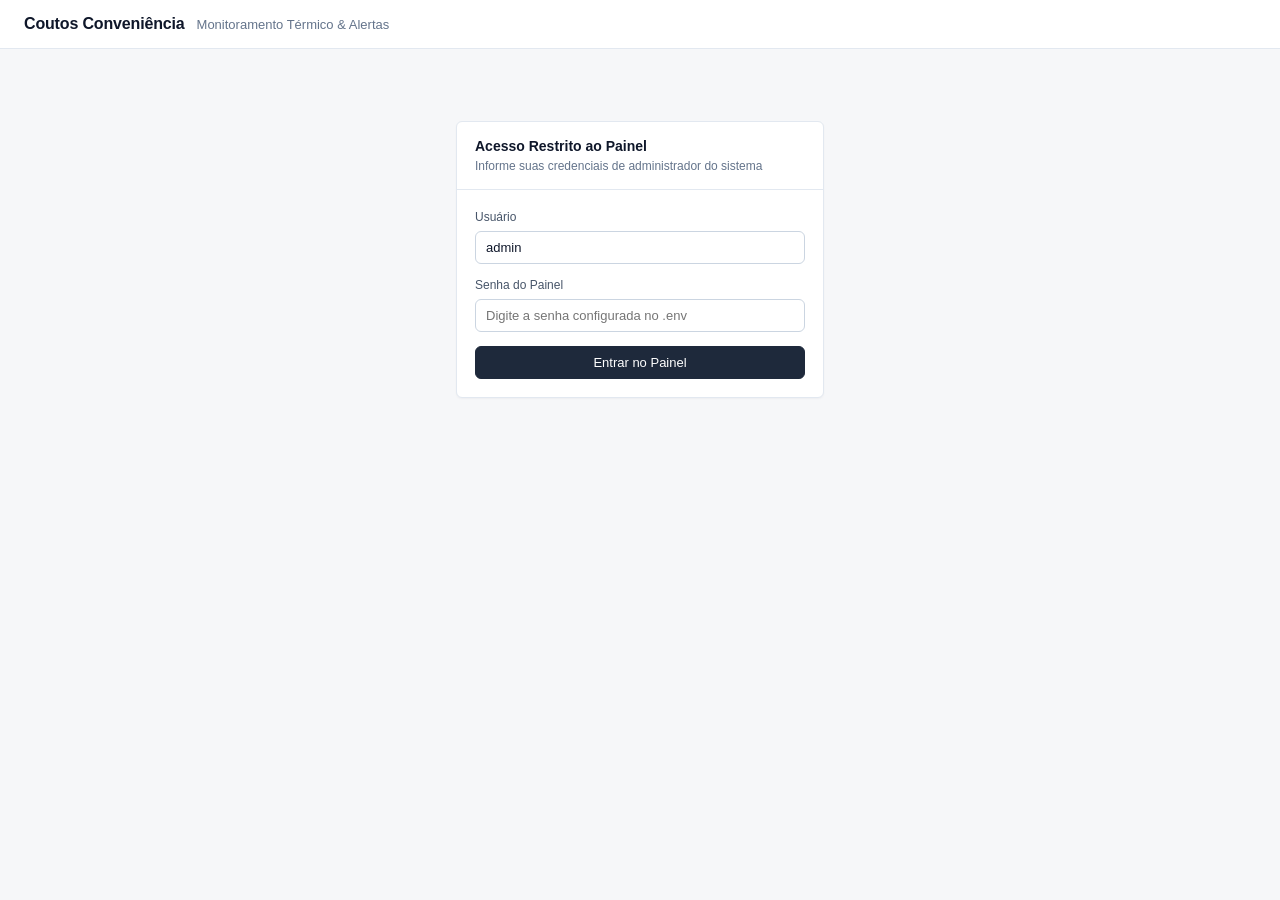
==== backend/app/static/index.html @ 4d5a5db4 "last commit" ====
<!DOCTYPE html>
<html lang="pt-BR">
<head>
  <meta charset="UTF-8" />
  <meta name="viewport" content="width=device-width, initial-scale=1.0" />
  <title>Coutos Conveniência — Monitoramento Térmico</title>
  <style>
    :root {
      --bg-page: #f6f7f9;
      --bg-surface: #ffffff;
      --bg-subtle: #f8fafc;
      --border: #e2e8f0;
      --border-strong: #cbd5e1;
      --text-primary: #0f172a;
      --text-secondary: #475569;
      --text-muted: #64748b;
      --accent: #1e293b;
      --accent-hover: #0f172a;
      --blue: #2563eb;
      --green-bg: #f0fdf4;
      --green-border: #bbf7d0;
      --green-text: #166534;
      --green-dot: #16a34a;
      --red-bg: #fef2f2;
      --red-border: #fecaca;
      --red-text: #991b1b;
      --red-dot: #dc2626;
      --amber-bg: #fffbeb;
      --amber-border: #fde68a;
      --amber-text: #92400e;
      --amber-dot: #d97706;
      --radius: 6px;
      --shadow: 0 1px 2px rgba(15, 23, 42, 0.04);
    }

    * {
      box-sizing: border-box;
      margin: 0;
      padding: 0;
    }

    body {
      font-family: -apple-system, BlinkMacSystemFont, "Segoe UI", Roboto, "Helvetica Neue", Arial, sans-serif;
      background-color: var(--bg-page);
      color: var(--text-primary);
      line-height: 1.5;
      font-size: 14px;
      -webkit-font-smoothing: antialiased;
    }

    .tabular {
      font-variant-numeric: tabular-nums;
    }

    /* Top Header */
    header.topbar {
      background: var(--bg-surface);
      border-bottom: 1px solid var(--border);
      padding: 12px 24px;
      position: sticky;
      top: 0;
      z-index: 20;
    }

    .topbar-inner {
      max-width: 1280px;
      margin: 0 auto;
      display: flex;
      align-items: center;
      justify-content: space-between;
      gap: 16px;
      flex-wrap: wrap;
    }

    .brand {
      display: flex;
      align-items: baseline;
      gap: 12px;
    }

    .brand h1 {
      font-size: 16px;
      font-weight: 600;
      color: var(--text-primary);
      letter-spacing: -0.01em;
    }

    .brand span.subtitle {
      font-size: 13px;
      color: var(--text-muted);
    }

    .topbar-status {
      display: flex;
      align-items: center;
      gap: 12px;
      flex-wrap: wrap;
    }

    .status-chip {
      display: inline-flex;
      align-items: center;
      gap: 6px;
      font-size: 12px;
      color: var(--text-secondary);
      background: var(--bg-subtle);
      border: 1px solid var(--border);
      padding: 4px 10px;
      border-radius: var(--radius);
    }

    .dot {
      width: 7px;
      height: 7px;
      border-radius: 50%;
      background: var(--text-muted);
      display: inline-block;
    }

    .dot.ok { background: var(--green-dot); }
    .dot.err { background: var(--red-dot); }
    .dot.warn { background: var(--amber-dot); }

    /* Container */
    main.container {
      max-width: 1280px;
      margin: 20px auto 48px;
      padding: 0 24px;
      display: flex;
      flex-direction: column;
      gap: 20px;
    }

    /* Cards */
    .card {
      background: var(--bg-surface);
      border: 1px solid var(--border);
      border-radius: var(--radius);
      box-shadow: var(--shadow);
    }

    .card-header {
      padding: 14px 18px;
      border-bottom: 1px solid var(--border);
      display: flex;
      align-items: center;
      justify-content: space-between;
      gap: 12px;
    }

    .card-header h2 {
      font-size: 14px;
      font-weight: 600;
      color: var(--text-primary);
    }

    .card-header p {
      font-size: 12px;
      color: var(--text-muted);
    }

    .card-body {
      padding: 18px;
    }

    /* KPI Strip */
    .kpi-grid {
      display: grid;
      grid-template-columns: repeat(4, 1fr);
      gap: 16px;
    }

    .kpi-card {
      background: var(--bg-surface);
      border: 1px solid var(--border);
      border-radius: var(--radius);
      box-shadow: var(--shadow);
      padding: 16px 18px;
      display: flex;
      flex-direction: column;
      justify-content: space-between;
      gap: 8px;
    }

    .kpi-label {
      font-size: 12px;
      font-weight: 500;
      color: var(--text-muted);
      display: flex;
      align-items: center;
      justify-content: space-between;
    }

    .kpi-value {
      font-size: 28px;
      font-weight: 600;
      color: var(--text-primary);
      letter-spacing: -0.02em;
      line-height: 1.2;
    }

    .kpi-value.small {
      font-size: 20px;
    }

    .kpi-meta {
      font-size: 12px;
      color: var(--text-muted);
      display: flex;
      align-items: center;
      justify-content: space-between;
      gap: 8px;
    }

    /* Badges */
    .badge {
      display: inline-flex;
      align-items: center;
      gap: 5px;
      font-size: 11px;
      font-weight: 500;
      padding: 2px 8px;
      border-radius: 4px;
      border: 1px solid transparent;
      white-space: nowrap;
    }

    .badge-ok {
      background: var(--green-bg);
      border-color: var(--green-border);
      color: var(--green-text);
    }

    .badge-danger {
      background: var(--red-bg);
      border-color: var(--red-border);
      color: var(--red-text);
    }

    .badge-warn {
      background: var(--amber-bg);
      border-color: var(--amber-border);
      color: var(--amber-text);
    }

    .badge-neutral {
      background: var(--bg-subtle);
      border-color: var(--border);
      color: var(--text-secondary);
    }

    /* Two-column layouts */
    .grid-main {
      display: grid;
      grid-template-columns: 1.6fr 1fr;
      gap: 20px;
    }

    .grid-two {
      display: grid;
      grid-template-columns: 1fr 1fr;
      gap: 20px;
    }

    /* Forms */
    .form-grid {
      display: grid;
      grid-template-columns: 1fr 1fr;
      gap: 14px;
    }

    .form-group {
      display: flex;
      flex-direction: column;
      gap: 5px;
    }

    .form-group.full {
      grid-column: 1 / -1;
    }

    label {
      font-size: 12px;
      font-weight: 500;
      color: var(--text-secondary);
    }

    input[type="text"],
    input[type="number"],
    input[type="password"],
    input[type="url"] {
      width: 100%;
      padding: 8px 10px;
      font-size: 13px;
      color: var(--text-primary);
      background: var(--bg-surface);
      border: 1px solid var(--border-strong);
      border-radius: var(--radius);
      outline: none;
      transition: border-color 0.15s ease;
    }

    input:focus {
      border-color: var(--blue);
    }

    .help-text {
      font-size: 11px;
      color: var(--text-muted);
    }

    .checkbox-row {
      display: flex;
      align-items: center;
      gap: 8px;
      margin-top: 4px;
      cursor: pointer;
    }

    .checkbox-row input[type="checkbox"] {
      width: 15px;
      height: 15px;
      accent-color: var(--accent);
      cursor: pointer;
    }

    /* Buttons */
    .btn-row {
      display: flex;
      align-items: center;
      gap: 10px;
      flex-wrap: wrap;
      margin-top: 14px;
    }

    button.btn {
      display: inline-flex;
      align-items: center;
      justify-content: center;
      gap: 6px;
      padding: 8px 14px;
      font-size: 13px;
      font-weight: 500;
      border-radius: var(--radius);
      border: 1px solid var(--border-strong);
      background: var(--bg-surface);
      color: var(--text-primary);
      cursor: pointer;
      transition: background-color 0.12s ease, border-color 0.12s ease;
    }

    button.btn:hover:not(:disabled) {
      background: var(--bg-subtle);
    }

    button.btn:disabled {
      opacity: 0.55;
      cursor: not-allowed;
    }

    button.btn-primary {
      background: var(--accent);
      border-color: var(--accent);
      color: #ffffff;
    }

    button.btn-primary:hover:not(:disabled) {
      background: var(--accent-hover);
    }

    button.btn-sm {
      padding: 5px 10px;
      font-size: 12px;
    }

    button.btn-danger {
      color: var(--red-text);
      border-color: var(--red-border);
      background: var(--red-bg);
    }

    /* Feedback banner */
    .notice {
      font-size: 12px;
      padding: 8px 12px;
      border-radius: var(--radius);
      border: 1px solid var(--border);
      background: var(--bg-subtle);
      color: var(--text-secondary);
      margin-top: 12px;
      display: none;
    }

    .notice.show { display: block; }
    .notice.ok { background: var(--green-bg); border-color: var(--green-border); color: var(--green-text); }
    .notice.err { background: var(--red-bg); border-color: var(--red-border); color: var(--red-text); }

    /* Chart Area */
    .chart-box {
      width: 100%;
      height: 235px;
      position: relative;
    }

    svg.temp-chart {
      width: 100%;
      height: 100%;
      overflow: visible;
    }

    /* QR Code Panel */
    .qr-panel {
      background: var(--bg-subtle);
      border: 1px solid var(--border);
      border-radius: var(--radius);
      padding: 16px;
      display: flex;
      flex-direction: column;
      align-items: center;
      justify-content: center;
      text-align: center;
      min-height: 240px;
      gap: 10px;
    }

    .qr-panel img {
      width: 190px;
      height: 190px;
      border: 1px solid var(--border);
      border-radius: var(--radius);
      background: #fff;
      padding: 6px;
    }

    /* Tables */
    .table-wrap {
      overflow-x: auto;
      max-height: 340px;
      overflow-y: auto;
    }

    table {
      width: 100%;
      border-collapse: collapse;
      font-size: 13px;
      text-align: left;
    }

    th {
      position: sticky;
      top: 0;
      background: var(--bg-subtle);
      color: var(--text-secondary);
      font-weight: 500;
      font-size: 12px;
      padding: 9px 14px;
      border-bottom: 1px solid var(--border);
    }

    td {
      padding: 9px 14px;
      border-bottom: 1px solid var(--border);
      color: var(--text-primary);
      vertical-align: middle;
    }

    tr:last-child td {
      border-bottom: none;
    }

    tr:hover td {
      background: #fcfcfd;
    }

    .empty-row {
      text-align: center;
      color: var(--text-muted);
      padding: 24px !important;
    }

    @media (max-width: 1024px) {
      .kpi-grid { grid-template-columns: repeat(2, 1fr); }
      .grid-main, .grid-two { grid-template-columns: 1fr; }
    }

    @media (max-width: 600px) {
      .kpi-grid { grid-template-columns: 1fr; }
      .form-grid { grid-template-columns: 1fr; }
      header.topbar, main.container { padding-left: 14px; padding-right: 14px; }
    }
  </style>
</head>
<body>

  <!-- Topbar -->
  <header class="topbar">
    <div class="topbar-inner">
      <div class="brand">
        <h1>Coutos Conveniência</h1>
        <span class="subtitle">Monitoramento Térmico &amp; Alertas</span>
      </div>
      <div class="topbar-status" id="topbar-controls" style="display:none;">
        <div class="status-chip" title="Conexão com Broker Eclipse Mosquitto">
          <span class="dot" id="dot-mqtt"></span>
          <span>MQTT: <strong id="lbl-mqtt">--</strong></span>
        </div>
        <div class="status-chip" title="Banco de Dados Principal">
          <span class="dot" id="dot-pg"></span>
          <span>PostgreSQL: <strong id="lbl-pg">--</strong></span>
        </div>
        <div class="status-chip" title="Registros aguardando replay no SQLite local">
          <span>Buffer local: <strong class="tabular" id="lbl-buffer">0</strong></span>
        </div>
        <button class="btn btn-sm" id="btn-refresh" type="button">Atualizar</button>
        <button class="btn btn-sm btn-danger" id="btn-logout" type="button">Sair</button>
      </div>
    </div>
  </header>

  <!-- Tela de Login Restrita -->
  <section id="login-screen" style="max-width:400px; margin:72px auto; padding:0 16px;">
    <div class="card">
      <div class="card-header">
        <div>
          <h2>Acesso Restrito ao Painel</h2>
          <p>Informe suas credenciais de administrador do sistema</p>
        </div>
      </div>
      <div class="card-body">
        <form id="form-login">
          <div class="form-group" style="margin-bottom:12px;">
            <label for="inp-login-user">Usuário</label>
            <input type="text" id="inp-login-user" value="admin" required autocomplete="username" />
          </div>
          <div class="form-group" style="margin-bottom:14px;">
            <label for="inp-login-pass">Senha do Painel</label>
            <input type="password" id="inp-login-pass" required autocomplete="current-password" placeholder="Digite a senha configurada no .env" />
          </div>
          <button type="submit" class="btn btn-primary" id="btn-login-submit" style="width:100%;">Entrar no Painel</button>
          <div class="notice" id="notice-login"></div>
        </form>
      </div>
    </div>
  </section>

  <main class="container" id="main-dashboard" style="display:none;">

    <!-- KPI Cards -->
    <section class="kpi-grid">
      <div class="kpi-card">
        <div class="kpi-label">
          <span>Temperatura Atual</span>
          <span class="badge badge-neutral" id="badge-temp-state">Aguardando</span>
        </div>
        <div class="kpi-value tabular" id="kpi-temp">-- °C</div>
        <div class="kpi-meta">
          <span id="kpi-device-name">Câmara Fria (camara01)</span>
          <span class="tabular" id="kpi-last-time">--:--:--</span>
        </div>
      </div>

      <div class="kpi-card">
        <div class="kpi-label">
          <span>Faixa Ideal Configurada</span>
          <span class="badge badge-neutral">Limites</span>
        </div>
        <div class="kpi-value small tabular" id="kpi-range">-10,0 °C a 5,0 °C</div>
        <div class="kpi-meta">
          <span>Cooldown de alerta</span>
          <span class="tabular" id="kpi-cooldown">300s</span>
        </div>
      </div>

      <div class="kpi-card">
        <div class="kpi-label">
          <span>Nó de Borda (ESP32)</span>
          <span class="badge badge-neutral" id="badge-esp-status">Desconhecido</span>
        </div>
        <div class="kpi-value small" id="kpi-esp-id">camara01</div>
        <div class="kpi-meta">
          <span id="kpi-esp-wifi">Sensor DS18B20 (GPIO 4)</span>
          <span class="tabular" id="kpi-esp-ip">LWT Ativo</span>
        </div>
      </div>

      <div class="kpi-card">
        <div class="kpi-label">
          <span>Notificações WhatsApp</span>
          <span class="badge badge-neutral" id="badge-wa-status">Verificando</span>
        </div>
        <div class="kpi-value small" id="kpi-wa-instance">coutos_alertas</div>
        <div class="kpi-meta">
          <span>Destino:</span>
          <span class="tabular" id="kpi-wa-phone">Não definido</span>
        </div>
      </div>
    </section>

    <!-- Chart + Threshold Settings -->
    <section class="grid-main">
      <div class="card">
        <div class="card-header">
          <div>
            <h2>Curva de Temperatura Recente</h2>
            <p>Últimas leituras recebidas via MQTT (linhas tracejadas indicam a faixa ideal)</p>
          </div>
          <span class="badge badge-neutral tabular" id="chart-count">0 leituras</span>
        </div>
        <div class="card-body">
          <div class="chart-box">
            <svg class="temp-chart" id="temp-chart" viewBox="0 0 640 220" preserveAspectRatio="none"></svg>
          </div>
        </div>
      </div>

      <div class="card">
        <div class="card-header">
          <div>
            <h2>Faixa Ideal, Filtro de Porta Aberta &amp; Tempos</h2>
            <p>Sincroniza com o banco, ajusta replay e envia ao ESP32 via MQTT</p>
          </div>
        </div>
        <div class="card-body">
          <form id="form-thresholds">
            <div class="form-grid">
              <div class="form-group full">
                <label for="inp-dev-name">Nome do Equipamento</label>
                <input type="text" id="inp-dev-name" required placeholder="Ex: Câmara Fria Principal" />
              </div>
              <div class="form-group">
                <label for="inp-min-temp">Mínima Ideal (°C)</label>
                <input type="number" id="inp-min-temp" step="0.1" required class="tabular" />
              </div>
              <div class="form-group">
                <label for="inp-max-temp">Máxima Ideal (°C)</label>
                <input type="number" id="inp-max-temp" step="0.1" required class="tabular" />
              </div>
              <div class="form-group">
                <label for="inp-alert-delay">Filtro de Porta Aberta / Reposição (s)</label>
                <input type="number" id="inp-alert-delay" min="0" max="7200" step="10" required class="tabular" />
                <span class="help-text">Aguarda este tempo fora da faixa antes do 1º alerta (ex: 180s = 3 min; 0 = imediato).</span>
              </div>
              <div class="form-group">
                <label for="inp-cooldown">Cooldown entre alertas repetidos (s)</label>
                <input type="number" id="inp-cooldown" min="10" step="10" required class="tabular" />
                <span class="help-text">Intervalo mínimo entre mensagens repetidas no WhatsApp.</span>
              </div>
              <div class="form-group">
                <label for="inp-telemetry-interval">Intervalo de Leitura do ESP32 (s)</label>
                <input type="number" id="inp-telemetry-interval" min="2" max="3600" step="1" required class="tabular" />
                <span class="help-text">Frequência com que o ESP32 lê o sensor e publica no MQTT (padrão: 10s).</span>
              </div>
              <div class="form-group">
                <label for="inp-replay-interval">Tempo de Replay do Buffer Local (s)</label>
                <input type="number" id="inp-replay-interval" min="2" max="3600" step="1" required class="tabular" />
                <span class="help-text">Ciclo de sincronização automática do buffer SQLite para o PostgreSQL.</span>
              </div>
            </div>
            <div class="btn-row">
              <button type="submit" class="btn btn-primary" id="btn-save-thresholds">Salvar Parâmetros</button>
            </div>
            <div class="notice" id="notice-thresholds"></div>
          </form>
        </div>
      </div>
    </section>

    <!-- ESP32 Wi-Fi & Portal Configuration -->
    <section class="card">
      <div class="card-header">
        <div>
          <h2>Configuração de Wi-Fi do Dispositivo (ESP32)</h2>
          <p>Altere a rede Wi-Fi remotamente via MQTT, abra o Ponto de Acesso (<code>Coutos-Freezer-Config</code>) ou acesse o painel interno do ESP32</p>
        </div>
        <div style="display:flex; gap:8px; align-items:center;">
          <a href="#" target="_blank" rel="noopener" class="btn btn-sm" id="btn-open-esp-web" style="text-decoration:none; display:none;">Abrir Painel do ESP32 ↗</a>
          <button type="button" class="btn btn-sm" id="btn-start-esp-ap">Ativar Rede AP no ESP32 (5 min)</button>
        </div>
      </div>
      <div class="card-body">
        <form id="form-esp-wifi">
          <div class="form-grid" style="grid-template-columns: repeat(4, 1fr);">
            <div class="form-group">
              <label for="inp-esp-ssid">Novo Wi-Fi (SSID 2.4 GHz)</label>
              <input type="text" id="inp-esp-ssid" required placeholder="Ex: WiFi_Da_Loja" />
            </div>
            <div class="form-group">
              <label for="inp-esp-pass">Senha do Wi-Fi</label>
              <input type="password" id="inp-esp-pass" placeholder="Senha da rede Wi-Fi" />
            </div>
            <div class="form-group">
              <label for="inp-esp-mqtt-host">IP / Domínio do Servidor MQTT</label>
              <input type="text" id="inp-esp-mqtt-host" placeholder="Opcional (ex: 192.168.1.181)" />
            </div>
            <div class="form-group" style="justify-content:flex-end;">
              <button type="submit" class="btn btn-primary" id="btn-save-esp-wifi" style="margin-top:auto;">Enviar Novo Wi-Fi ao ESP32</button>
            </div>
          </div>
          <span class="help-text" style="display:block; margin-top:8px;">
            Dica: Se o ESP32 estiver sem conexão (ex: levado para outra loja), basta segurar o botão <strong>BOOT</strong> dele por 2 segundos (ou aguardar 15s ao ligar) para ele abrir a rede Wi-Fi <code>Coutos-Freezer-Config</code> (IP <code>http://192.168.4.1</code>).
          </span>
          <div class="notice" id="notice-esp-wifi"></div>
        </form>
      </div>
    </section>

    <!-- ESP32 Secure Remote OTA Firmware Update -->
    <section class="card">
      <div class="card-header">
        <div>
          <h2>Atualização Remota de Firmware (OTA Seguro — HMAC-SHA256 + One-Time Token)</h2>
          <p>Envie um novo arquivo <code>.bin</code> compilado do ESP32. O servidor valida o cabeçalho <code>0xE9</code>, calcula o hash SHA-256 e gera um link de uso único válido por 180s.</p>
        </div>
        <div style="display:flex; gap:8px; align-items:center;">
          <span class="badge badge-neutral tabular" id="badge-fw-version">Firmware: --</span>
          <span class="badge badge-neutral" id="badge-ota-state">OTA: Pronto</span>
        </div>
      </div>
      <div class="card-body">
        <form id="form-esp-ota">
          <div class="form-grid" style="grid-template-columns: 1.5fr 0.8fr 1.2fr auto;">
            <div class="form-group">
              <label for="inp-ota-file">Arquivo Binário do ESP32 (<code>.bin</code>)</label>
              <input type="file" id="inp-ota-file" accept=".bin" style="padding:6px 8px; font-size:12px; border:1px solid var(--border-strong); border-radius:var(--radius); background:var(--bg-surface);" />
            </div>
            <div class="form-group">
              <label for="inp-ota-version">Nova Versão</label>
              <input type="text" id="inp-ota-version" value="1.1.0" required class="tabular" placeholder="Ex: 1.1.0" />
            </div>
            <div class="form-group">
              <label for="inp-ota-secret">Chave de Segurança OTA (<code>OTA_SHARED_SECRET</code>)</label>
              <input type="password" id="inp-ota-secret" required placeholder="Chave secreta do .env" />
            </div>
            <div class="form-group" style="justify-content:flex-end;">
              <button type="submit" class="btn btn-primary" id="btn-deploy-ota" style="margin-top:auto;">Assinar e Atualizar ESP32</button>
            </div>
          </div>

          <div style="margin-top:12px; background:var(--bg-subtle); border:1px solid var(--border); border-radius:var(--radius); padding:10px 14px; display:flex; flex-direction:column; gap:6px;">
            <div style="display:flex; justify-content:space-between; align-items:center; font-size:12px;">
              <span id="lbl-ota-msg" style="color:var(--text-secondary);">Nenhuma atualização em andamento.</span>
              <span class="tabular" id="lbl-ota-pct" style="font-weight:600;">0%</span>
            </div>
            <div style="width:100%; height:7px; background:#e2e8f0; border-radius:4px; overflow:hidden;">
              <div id="bar-ota-progress" style="width:0%; height:100%; background:var(--blue); transition:width 0.3s ease;"></div>
            </div>
            <div style="font-size:11px; color:var(--text-muted); display:flex; justify-content:space-between; flex-wrap:wrap; gap:8px;">
              <span>Segurança ativa: <strong>Pull-Only (Zero portas abertas no ESP32)</strong> + <strong>HMAC-SHA256</strong> + <strong>Token Único (180s)</strong> + <strong>Dual-Partition Rollback</strong></span>
              <span class="tabular" id="lbl-ota-sha256"></span>
            </div>
          </div>

          <div class="notice" id="notice-esp-ota"></div>
        </form>
      </div>
    </section>

    <!-- Evolution API (WhatsApp) Configuration -->
    <section class="card">
      <div class="card-header">
        <div>
          <h2>Configuração do Gateway WhatsApp (Evolution API)</h2>
          <p>Configure a URL, credenciais, instância e escaneie o QR Code para envio dos alertas térmicos e de queda de energia</p>
        </div>
        <a href="http://localhost:8081/manager" target="_blank" rel="noopener" class="btn btn-sm" style="text-decoration:none;">Abrir Evolution Manager ↗</a>
      </div>
      <div class="card-body">
        <div class="grid-two">
          <!-- Evolution Form -->
          <form id="form-evolution">
            <div class="form-grid">
              <div class="form-group">
                <label for="inp-evo-url">URL Interna/Externa da Evolution API</label>
                <input type="text" id="inp-evo-url" required placeholder="http://evolution_api:8080" />
                <span class="help-text">Na rede Docker, use <code>http://evolution_api:8080</code>.</span>
              </div>
              <div class="form-group">
                <label for="inp-evo-instance">Nome da Instância</label>
                <input type="text" id="inp-evo-instance" required placeholder="coutos_alertas" />
              </div>
              <div class="form-group">
                <label for="inp-evo-key">Global API Key (Autenticação)</label>
                <input type="password" id="inp-evo-key" required placeholder="Chave configurada na Evolution API" />
              </div>
              <div class="form-group">
                <label for="inp-evo-phone">WhatsApp de Destino (Comerciante)</label>
                <input type="text" id="inp-evo-phone" class="tabular" placeholder="Ex: 5567999999999" />
                <span class="help-text">Apenas números com DDI (55) + DDD + Número.</span>
              </div>
              <div class="form-group full">
                <label class="checkbox-row">
                  <input type="checkbox" id="inp-evo-enabled" />
                  <span>Habilitar disparo automático de notificações via WhatsApp</span>
                </label>
              </div>
            </div>
            <div class="btn-row">
              <button type="submit" class="btn btn-primary" id="btn-save-evo">Salvar Configurações</button>
              <button type="button" class="btn" id="btn-test-wa">Enviar Mensagem de Teste</button>
            </div>
            <div class="notice" id="notice-evo"></div>
          </form>

          <!-- Instance Connection & QR Code -->
          <div class="qr-panel" id="qr-panel">
            <div style="display:flex; align-items:center; gap:8px;">
              <span>Estado da Instância:</span>
              <span class="badge badge-neutral" id="badge-inst-detail">Verificando...</span>
            </div>
            <p class="help-text" id="qr-instructions" style="max-width: 360px;">
              Clique em <strong>Conectar / Gerar QR Code</strong> para criar a instância automaticamente na Evolution API e exibir o QR Code de pareamento.
            </p>
            <div id="qr-image-container" style="display:none;">
              <img id="qr-image" alt="QR Code WhatsApp" />
            </div>
            <div class="btn-row" style="justify-content:center; margin-top:6px;">
              <button type="button" class="btn btn-primary" id="btn-connect-qr">Conectar / Gerar QR Code</button>
              <button type="button" class="btn btn-sm" id="btn-check-inst">Verificar Status</button>
              <button type="button" class="btn btn-sm btn-danger" id="btn-logout-inst">Desconectar Sessão</button>
            </div>
          </div>
        </div>
      </div>
    </section>

    <!-- Tables: Telemetry & Alerts -->
    <section class="grid-two">
      <div class="card">
        <div class="card-header">
          <div>
            <h2>Últimas Leituras Registradas</h2>
            <p>Histórico recente persistido no PostgreSQL</p>
          </div>
          <label class="checkbox-row" style="margin:0; font-size:12px;">
            <input type="checkbox" id="chk-only-out" />
            <span>Apenas fora da faixa</span>
          </label>
        </div>
        <div class="table-wrap">
          <table>
            <thead>
              <tr>
                <th>Horário</th>
                <th>Temperatura</th>
                <th>Faixa Ideal</th>
                <th>Status</th>
              </tr>
            </thead>
            <tbody id="tbody-telemetry">
              <tr><td colspan="4" class="empty-row">Carregando leituras...</td></tr>
            </tbody>
          </table>
        </div>
      </div>

      <div class="card">
        <div class="card-header">
          <div>
            <h2>Histórico de Alertas</h2>
            <p>Eventos de anomalia térmica e quedas de energia (LWT)</p>
          </div>
        </div>
        <div class="table-wrap">
          <table>
            <thead>
              <tr>
                <th>Horário</th>
                <th>Tipo de Alerta</th>
                <th>Temp.</th>
                <th>WhatsApp</th>
              </tr>
            </thead>
            <tbody id="tbody-alerts">
              <tr><td colspan="4" class="empty-row">Carregando alertas...</td></tr>
            </tbody>
          </table>
        </div>
      </div>
    </section>

  </main>

  <script>
    const DEVICE_ID = "camara01";
    let currentDevice = null;
    let thresholdsFormDirty = false;

    const fmtTemp = (v) => (v === null || v === undefined || isNaN(v)) ? "--" : `${Number(v).toFixed(2).replace(".", ",")} °C`;
    const fmtTempShort = (v) => (v === null || v === undefined || isNaN(v)) ? "--" : `${Number(v).toFixed(1).replace(".", ",")} °C`;
    const fmtTime = (iso) => {
      if (!iso) return "--:--:--";
      const d = new Date(iso);
      return d.toLocaleTimeString("pt-BR", { hour: "2-digit", minute: "2-digit", second: "2-digit" });
    };
    const fmtDateTime = (iso) => {
      if (!iso) return "--";
      const d = new Date(iso);
      return d.toLocaleString("pt-BR", { day: "2-digit", month: "2-digit", hour: "2-digit", minute: "2-digit", second: "2-digit" });
    };

    function showNotice(elId, text, isOk = true) {
      const el = document.getElementById(elId);
      el.textContent = text;
      el.className = `notice show ${isOk ? "ok" : "err"}`;
      setTimeout(() => { el.classList.remove("show"); }, 6000);
    }

    async function fetchSystemStatus() {
      try {
        const res = await fetch("/api/v1/system/status");
        if (!res.ok) return;
        const data = await res.json();

        const dotMqtt = document.getElementById("dot-mqtt");
        const lblMqtt = document.getElementById("lbl-mqtt");
        dotMqtt.className = `dot ${data.mqtt_connected ? "ok" : "err"}`;
        lblMqtt.textContent = data.mqtt_connected ? "Conectado" : "Offline";

        const dotPg = document.getElementById("dot-pg");
        const lblPg = document.getElementById("lbl-pg");
        dotPg.className = `dot ${data.postgres_connected ? "ok" : "err"}`;
        lblPg.textContent = data.postgres_connected ? "Ativo" : "Offline";

        document.getElementById("lbl-buffer").textContent = data.local_buffer_pending_records ?? 0;
      } catch (e) {
        console.error("Erro ao buscar status:", e);
      }
    }

    async function fetchDevice() {
      try {
        const res = await fetch(`/api/v1/devices/${DEVICE_ID}`);
        if (!res.ok) return;
        const dev = await res.json();
        currentDevice = dev;

        document.getElementById("kpi-device-name").textContent = `${dev.name} (${dev.device_id})`;
        document.getElementById("kpi-temp").textContent = fmtTemp(dev.last_temp_c);
        document.getElementById("kpi-last-time").textContent = fmtTime(dev.last_seen_at);
        document.getElementById("kpi-range").textContent = `${fmtTempShort(dev.min_temp_c)} a ${fmtTempShort(dev.max_temp_c)}`;
        document.getElementById("kpi-cooldown").textContent = `Porta: ${dev.alert_delay_seconds ?? 180}s | Cooldown: ${dev.alert_cooldown_seconds}s | Leitura: ${dev.telemetry_interval_seconds ?? 10}s`;
        document.getElementById("kpi-esp-id").textContent = dev.device_id;

        const badgeTemp = document.getElementById("badge-temp-state");
        if (dev.last_temp_c === null || dev.last_temp_c === undefined) {
          badgeTemp.className = "badge badge-neutral";
          badgeTemp.textContent = "Sem leitura";
        } else if (dev.last_temp_c < dev.min_temp_c || dev.last_temp_c > dev.max_temp_c) {
          if (dev.in_door_open_delay) {
            badgeTemp.className = "badge badge-warn tabular";
            badgeTemp.textContent = `Porta Aberta (${dev.out_of_range_elapsed_s ?? 0}s / ${dev.alert_delay_seconds ?? 180}s)`;
          } else {
            badgeTemp.className = "badge badge-danger";
            badgeTemp.textContent = "Fora da Faixa";
          }
        } else {
          badgeTemp.className = "badge badge-ok";
          badgeTemp.textContent = "Dentro da Faixa";
        }

        const badgeEsp = document.getElementById("badge-esp-status");
        if (dev.online_status === "online") {
          badgeEsp.className = "badge badge-ok";
          badgeEsp.textContent = "Online";
        } else if (dev.online_status === "offline") {
          badgeEsp.className = "badge badge-danger";
          badgeEsp.textContent = "Offline (LWT)";
        } else {
          badgeEsp.className = "badge badge-neutral";
          badgeEsp.textContent = dev.online_status;
        }

        if (!thresholdsFormDirty) {
          document.getElementById("inp-dev-name").value = dev.name;
          document.getElementById("inp-min-temp").value = dev.min_temp_c;
          document.getElementById("inp-max-temp").value = dev.max_temp_c;
          document.getElementById("inp-alert-delay").value = dev.alert_delay_seconds ?? 180;
          document.getElementById("inp-cooldown").value = dev.alert_cooldown_seconds;
          document.getElementById("inp-telemetry-interval").value = dev.telemetry_interval_seconds ?? 10;
          document.getElementById("inp-replay-interval").value = dev.replay_interval_seconds ?? 10;
        }

        const wifiEl = document.getElementById("kpi-esp-wifi");
        const ipEl = document.getElementById("kpi-esp-ip");
        const btnEspWeb = document.getElementById("btn-open-esp-web");
        if (dev.wifi_ssid) {
          wifiEl.textContent = `Wi-Fi: ${dev.wifi_ssid} (${dev.wifi_rssi ?? "--"} dBm)`;
        }
        if (dev.wifi_ip && dev.wifi_ip !== "0.0.0.0") {
          ipEl.textContent = `IP: ${dev.wifi_ip}`;
          btnEspWeb.href = `http://${dev.wifi_ip}/`;
          btnEspWeb.textContent = `Abrir Painel do ESP32 (${dev.wifi_ip}) ↗`;
          btnEspWeb.style.display = "inline-flex";
        }

        const fwBadge = document.getElementById("badge-fw-version");
        if (dev.fw_version) {
          fwBadge.textContent = `Firmware: v${dev.fw_version}`;
          fwBadge.className = "badge badge-ok tabular";
          document.getElementById("kpi-esp-id").textContent = `${dev.device_id} (v${dev.fw_version})`;
        }

        if (dev.ota_status) {
          const st = dev.ota_status;
          const otaBadge = document.getElementById("badge-ota-state");
          const otaMsg = document.getElementById("lbl-ota-msg");
          const otaPct = document.getElementById("lbl-ota-pct");
          const otaBar = document.getElementById("bar-ota-progress");
          const pct = Math.max(0, Math.min(100, Number(st.progress_pct || 0)));

          otaMsg.textContent = st.message || "Pronto";
          otaPct.textContent = `${pct}%`;
          otaBar.style.width = `${pct}%`;

          if (st.state === "downloading" || st.state === "starting" || st.state === "triggered") {
            otaBadge.className = "badge badge-warn";
            otaBadge.textContent = `Atualizando (${st.state})`;
            otaBar.style.background = "var(--blue)";
          } else if (st.state === "rebooting" || st.state === "success") {
            otaBadge.className = "badge badge-ok";
            otaBadge.textContent = "Concluído";
            otaBar.style.background = "var(--green-dot)";
          } else if (st.state === "failed") {
            otaBadge.className = "badge badge-danger";
            otaBadge.textContent = "Falha / Bloqueado";
            otaBar.style.background = "var(--red-dot)";
          } else {
            otaBadge.className = "badge badge-neutral";
            otaBadge.textContent = "OTA: Pronto";
          }
        }
      } catch (e) {
        console.error("Erro ao buscar dispositivo:", e);
      }
    }

    function renderChart(records) {
      const svg = document.getElementById("temp-chart");
      document.getElementById("chart-count").textContent = `${records.length} leituras`;
      if (!records || records.length === 0) {
        svg.innerHTML = `<text x="320" y="110" text-anchor="middle" fill="#64748b" font-size="13">Nenhuma leitura disponível</text>`;
        return;
      }

      const ordered = [...records].reverse();
      const minLimit = currentDevice ? currentDevice.min_temp_c : ordered[0].min_temp_c;
      const maxLimit = currentDevice ? currentDevice.max_temp_c : ordered[0].max_temp_c;

      const temps = ordered.map(r => r.temperature_c);
      const rawMin = Math.min(...temps, minLimit);
      const rawMax = Math.max(...temps, maxLimit);
      const pad = Math.max(2, (rawMax - rawMin) * 0.15);
      const yMin = rawMin - pad;
      const yMax = rawMax + pad;

      const W = 640, H = 220;
      const padL = 48, padR = 16, padT = 14, padB = 26;
      const plotW = W - padL - padR;
      const plotH = H - padT - padB;

      const toY = (val) => padT + plotH - ((val - yMin) / (yMax - yMin || 1)) * plotH;
      const toX = (idx) => padL + (ordered.length === 1 ? plotW / 2 : (idx / (ordered.length - 1)) * plotW);

      const yMaxLim = toY(maxLimit);
      const yMinLim = toY(minLimit);

      let html = "";
      // Safe band shading
      html += `<rect x="${padL}" y="${Math.min(yMaxLim, yMinLim)}" width="${plotW}" height="${Math.abs(yMinLim - yMaxLim)}" fill="#f0fdf4" opacity="0.7" />`;

      // Limit lines
      html += `<line x1="${padL}" y1="${yMaxLim}" x2="${W - padR}" y2="${yMaxLim}" stroke="#dc2626" stroke-dasharray="4 4" stroke-width="1" />`;
      html += `<text x="${padL - 6}" y="${yMaxLim + 4}" text-anchor="end" fill="#dc2626" font-size="10">Máx ${maxLimit.toFixed(0)}°</text>`;

      html += `<line x1="${padL}" y1="${yMinLim}" x2="${W - padR}" y2="${yMinLim}" stroke="#2563eb" stroke-dasharray="4 4" stroke-width="1" />`;
      html += `<text x="${padL - 6}" y="${yMinLim + 4}" text-anchor="end" fill="#2563eb" font-size="10">Mín ${minLimit.toFixed(0)}°</text>`;

      // Polyline
      const pts = ordered.map((r, i) => `${toX(i).toFixed(1)},${toY(r.temperature_c).toFixed(1)}`).join(" ");
      html += `<polyline fill="none" stroke="#0f172a" stroke-width="2" points="${pts}" />`;

      // Points
      ordered.forEach((r, i) => {
        const cx = toX(i).toFixed(1);
        const cy = toY(r.temperature_c).toFixed(1);
        const color = r.is_out_of_range ? "#dc2626" : "#16a34a";
        html += `<circle cx="${cx}" cy="${cy}" r="3" fill="${color}"><title>${fmtTime(r.recorded_at)}: ${fmtTemp(r.temperature_c)}</title></circle>`;
      });

      // Time axis labels (first, middle, last)
      const firstT = fmtTime(ordered[0].recorded_at);
      const lastT = fmtTime(ordered[ordered.length - 1].recorded_at);
      html += `<text x="${padL}" y="${H - 6}" fill="#64748b" font-size="10">${firstT}</text>`;
      html += `<text x="${W - padR}" y="${H - 6}" text-anchor="end" fill="#64748b" font-size="10">${lastT}</text>`;

      svg.innerHTML = html;
    }

    async function fetchTelemetry() {
      try {
        const onlyOut = document.getElementById("chk-only-out").checked;
        const res = await fetch(`/api/v1/telemetry?device_id=${DEVICE_ID}&limit=30&out_of_range_only=${onlyOut}`);
        if (!res.ok) return;
        const rows = await res.json();

        renderChart(rows);

        const tbody = document.getElementById("tbody-telemetry");
        if (rows.length === 0) {
          tbody.innerHTML = `<tr><td colspan="4" class="empty-row">Nenhuma leitura encontrada.</td></tr>`;
          return;
        }

        tbody.innerHTML = rows.map(r => {
          const badge = r.is_out_of_range
            ? `<span class="badge badge-danger">Fora da faixa</span>`
            : `<span class="badge badge-ok">Normal</span>`;
          return `
            <tr>
              <td class="tabular">${fmtDateTime(r.recorded_at)}</td>
              <td class="tabular"><strong>${fmtTemp(r.temperature_c)}</strong></td>
              <td class="tabular" style="color:var(--text-muted);">${fmtTempShort(r.min_temp_c)} a ${fmtTempShort(r.max_temp_c)}</td>
              <td>${badge}</td>
            </tr>
          `;
        }).join("");
      } catch (e) {
        console.error("Erro ao carregar telemetria:", e);
      }
    }

    async function fetchAlerts() {
      try {
        const res = await fetch(`/api/v1/alerts?device_id=${DEVICE_ID}&limit=25`);
        if (!res.ok) return;
        const rows = await res.json();

        const tbody = document.getElementById("tbody-alerts");
        if (rows.length === 0) {
          tbody.innerHTML = `<tr><td colspan="4" class="empty-row">Nenhum alerta registrado.</td></tr>`;
          return;
        }

        const labelMap = {
          "TEMP_ABOVE_MAX": { text: "Acima do Máximo", cls: "badge-danger" },
          "TEMP_BELOW_MIN": { text: "Abaixo do Mínimo", cls: "badge-danger" },
          "DEVICE_OFFLINE_LWT": { text: "Queda LWT (Offline)", cls: "badge-warn" },
          "TEMP_NORMALIZED": { text: "Normalizada", cls: "badge-ok" }
        };

        tbody.innerHTML = rows.map(a => {
          const meta = labelMap[a.alert_type] || { text: a.alert_type, cls: "badge-neutral" };
          const waBadge = a.whatsapp_sent
            ? `<span class="badge badge-ok">Enviado</span>`
            : `<span class="badge badge-neutral" title="${(a.whatsapp_error || '').replace(/"/g, '&quot;')}">Não enviado</span>`;
          return `
            <tr>
              <td class="tabular">${fmtDateTime(a.created_at)}</td>
              <td><span class="badge ${meta.cls}">${meta.text}</span></td>
              <td class="tabular">${a.temperature_c !== null ? fmtTemp(a.temperature_c) : "--"}</td>
              <td>${waBadge}</td>
            </tr>
          `;
        }).join("");
      } catch (e) {
        console.error("Erro ao carregar alertas:", e);
      }
    }

    function updateEvolutionStatusBadges(cfg) {
      document.getElementById("kpi-wa-instance").textContent = cfg.evolution_instance_name || "--";
      document.getElementById("kpi-wa-phone").textContent = cfg.merchant_whatsapp_number || "Não definido";

      const kpiBadge = document.getElementById("badge-wa-status");
      const detailBadge = document.getElementById("badge-inst-detail");

      if (cfg.instance_state === "open") {
        kpiBadge.className = "badge badge-ok";
        kpiBadge.textContent = "Conectado";
        detailBadge.className = "badge badge-ok";
        detailBadge.textContent = "Conectado (open)";
        document.getElementById("qr-image-container").style.display = "none";
        document.getElementById("qr-instructions").innerHTML = "WhatsApp conectado e pronto para enviar alertas térmicos e de queda de energia.";
      } else if (cfg.instance_state === "not_created") {
        kpiBadge.className = "badge badge-warn";
        kpiBadge.textContent = "Instância não criada";
        detailBadge.className = "badge badge-warn";
        detailBadge.textContent = "Não criada na Evolution";
      } else if (cfg.instance_state === "connecting" || cfg.instance_state === "close") {
        kpiBadge.className = "badge badge-warn";
        kpiBadge.textContent = "Aguardando QR Code";
        detailBadge.className = "badge badge-warn";
        detailBadge.textContent = `Aguardando leitura (${cfg.instance_state})`;
      } else {
        kpiBadge.className = "badge badge-neutral";
        kpiBadge.textContent = cfg.instance_state;
        detailBadge.className = "badge badge-neutral";
        detailBadge.textContent = cfg.instance_state;
      }
    }

    async function fetchEvolutionSettings(populateInputs = false) {
      try {
        const res = await fetch("/api/v1/settings/evolution");
        if (!res.ok) return;
        const cfg = await res.json();

        if (populateInputs) {
          document.getElementById("inp-evo-url").value = cfg.evolution_api_url || "";
          document.getElementById("inp-evo-key").value = cfg.evolution_api_key || "";
          document.getElementById("inp-evo-instance").value = cfg.evolution_instance_name || "";
          document.getElementById("inp-evo-phone").value = cfg.merchant_whatsapp_number || "";
          document.getElementById("inp-evo-enabled").checked = !!cfg.whatsapp_notifications_enabled;
        }

        updateEvolutionStatusBadges(cfg);
      } catch (e) {
        console.error("Erro ao carregar configurações da Evolution API:", e);
      }
    }

    // Event Listeners
    ["inp-dev-name", "inp-min-temp", "inp-max-temp", "inp-alert-delay", "inp-cooldown", "inp-telemetry-interval", "inp-replay-interval"].forEach(id => {
      document.getElementById(id).addEventListener("input", () => { thresholdsFormDirty = true; });
    });

    document.getElementById("form-thresholds").addEventListener("submit", async (e) => {
      e.preventDefault();
      const btn = document.getElementById("btn-save-thresholds");
      btn.disabled = true;
      try {
        const payload = {
          name: document.getElementById("inp-dev-name").value.trim(),
          min_temp_c: parseFloat(document.getElementById("inp-min-temp").value),
          max_temp_c: parseFloat(document.getElementById("inp-max-temp").value),
          alert_delay_seconds: parseInt(document.getElementById("inp-alert-delay").value, 10),
          alert_cooldown_seconds: parseInt(document.getElementById("inp-cooldown").value, 10),
          telemetry_interval_seconds: parseInt(document.getElementById("inp-telemetry-interval").value, 10),
          replay_interval_seconds: parseInt(document.getElementById("inp-replay-interval").value, 10)
        };
        const res = await fetch(`/api/v1/devices/${DEVICE_ID}/thresholds`, {
          method: "PATCH",
          headers: { "Content-Type": "application/json" },
          body: JSON.stringify(payload)
        });
        const data = await res.json();
        if (!res.ok) {
          showNotice("notice-thresholds", data.detail || "Erro ao salvar faixa ideal.", false);
        } else {
          thresholdsFormDirty = false;
          showNotice("notice-thresholds", "Faixa ideal atualizada e publicada para o ESP32 via MQTT.", true);
          await fetchDevice();
          await fetchTelemetry();
        }
      } catch (err) {
        showNotice("notice-thresholds", "Falha de comunicação com o servidor.", false);
      } finally {
        btn.disabled = false;
      }
    });

    document.getElementById("form-evolution").addEventListener("submit", async (e) => {
      e.preventDefault();
      const btn = document.getElementById("btn-save-evo");
      btn.disabled = true;
      try {
        const payload = {
          evolution_api_url: document.getElementById("inp-evo-url").value.trim(),
          evolution_api_key: document.getElementById("inp-evo-key").value.trim(),
          evolution_instance_name: document.getElementById("inp-evo-instance").value.trim(),
          merchant_whatsapp_number: document.getElementById("inp-evo-phone").value.trim(),
          whatsapp_notifications_enabled: document.getElementById("inp-evo-enabled").checked
        };
        const res = await fetch("/api/v1/settings/evolution", {
          method: "PUT",
          headers: { "Content-Type": "application/json" },
          body: JSON.stringify(payload)
        });
        const data = await res.json();
        if (!res.ok) {
          showNotice("notice-evo", data.detail || "Erro ao salvar configurações da Evolution API.", false);
        } else {
          updateEvolutionStatusBadges(data);
          showNotice("notice-evo", "Configurações da Evolution API salvas com sucesso.", true);
        }
      } catch (err) {
        showNotice("notice-evo", "Erro ao comunicar com o backend.", false);
      } finally {
        btn.disabled = false;
      }
    });

    document.getElementById("btn-connect-qr").addEventListener("click", async () => {
      const btn = document.getElementById("btn-connect-qr");
      btn.disabled = true;
      btn.textContent = "Gerando QR Code...";
      try {
        const res = await fetch("/api/v1/settings/evolution/connect", { method: "POST" });
        const data = await res.json();
        if (data.qrcode_base64) {
          const img = document.getElementById("qr-image");
          img.src = data.qrcode_base64.startsWith("data:") ? data.qrcode_base64 : `data:image/png;base64,${data.qrcode_base64}`;
          document.getElementById("qr-image-container").style.display = "block";
          document.getElementById("qr-instructions").textContent = "Abra o WhatsApp no celular > Dispositivos conectados > Conectar dispositivo e escaneie o QR Code abaixo:";
        } else if (data.state === "open") {
          document.getElementById("qr-image-container").style.display = "none";
          document.getElementById("qr-instructions").textContent = "A instância já está conectada ao WhatsApp!";
        } else {
          showNotice("notice-evo", data.error || "Não foi possível obter o QR Code.", false);
        }
        await fetchEvolutionSettings(false);
      } catch (err) {
        showNotice("notice-evo", "Erro ao solicitar QR Code da Evolution API.", false);
      } finally {
        btn.disabled = false;
        btn.textContent = "Conectar / Gerar QR Code";
      }
    });

    document.getElementById("btn-check-inst").addEventListener("click", () => fetchEvolutionSettings(false));

    document.getElementById("btn-logout-inst").addEventListener("click", async () => {
      if (!confirm("Deseja desconectar a sessão atual do WhatsApp nesta instância?")) return;
      await fetch("/api/v1/settings/evolution/logout", { method: "DELETE" });
      document.getElementById("qr-image-container").style.display = "none";
      await fetchEvolutionSettings(false);
    });

    document.getElementById("btn-test-wa").addEventListener("click", async () => {
      const btn = document.getElementById("btn-test-wa");
      btn.disabled = true;
      try {
        const phone = document.getElementById("inp-evo-phone").value.trim();
        const res = await fetch("/api/v1/notifications/test", {
          method: "POST",
          headers: { "Content-Type": "application/json" },
          body: JSON.stringify({
            phone: phone || null,
            message: "✅ [Coutos Conveniência] Teste de notificação enviado pela Interface Web!"
          })
        });
        const data = await res.json();
        if (data.whatsapp_sent) {
          showNotice("notice-evo", `Mensagem de teste enviada para ${data.target_phone}!`, true);
        } else {
          showNotice("notice-evo", `Falha no envio: ${data.error || "Verifique se o QR Code foi conectado e o número está correto."}`, false);
        }
      } catch (err) {
        showNotice("notice-evo", "Erro ao disparar mensagem de teste.", false);
      } finally {
        btn.disabled = false;
      }
    });

    document.getElementById("form-esp-wifi").addEventListener("submit", async (e) => {
      e.preventDefault();
      const btn = document.getElementById("btn-save-esp-wifi");
      btn.disabled = true;
      try {
        const ssid = document.getElementById("inp-esp-ssid").value.trim();
        const pass = document.getElementById("inp-esp-pass").value.trim();
        const host = document.getElementById("inp-esp-mqtt-host").value.trim();
        const payload = { wifi_ssid: ssid, wifi_pass: pass };
        if (host) payload.mqtt_host = host;

        const res = await fetch(`/api/v1/devices/${DEVICE_ID}/wifi`, {
          method: "POST",
          headers: { "Content-Type": "application/json" },
          body: JSON.stringify(payload)
        });
        const data = await res.json();
        if (res.ok && data.ok) {
          showNotice("notice-esp-wifi", `Comando enviado ao ESP32 via MQTT! Ele salvará a rede '${ssid}' na memória Flash e reiniciará.`, true);
        } else {
          showNotice("notice-esp-wifi", data.detail || "Falha ao publicar comando MQTT para o ESP32.", false);
        }
      } catch (err) {
        showNotice("notice-esp-wifi", "Erro de comunicação com o servidor.", false);
      } finally {
        btn.disabled = false;
      }
    });

    document.getElementById("btn-start-esp-ap").addEventListener("click", async () => {
      const btn = document.getElementById("btn-start-esp-ap");
      btn.disabled = true;
      try {
        const res = await fetch(`/api/v1/devices/${DEVICE_ID}/wifi`, {
          method: "POST",
          headers: { "Content-Type": "application/json" },
          body: JSON.stringify({ start_ap: true })
        });
        const data = await res.json();
        if (res.ok && data.ok) {
          showNotice("notice-esp-wifi", "Ponto de Acesso 'Coutos-Freezer-Config' ativado no ESP32 por 5 minutos (http://192.168.4.1).", true);
        } else {
          showNotice("notice-esp-wifi", "Não foi possível enviar o comando para o ESP32.", false);
        }
      } catch (err) {
        showNotice("notice-esp-wifi", "Erro ao comunicar com o servidor.", false);
      } finally {
        btn.disabled = false;
      }
    });

    document.getElementById("form-esp-ota").addEventListener("submit", async (e) => {
      e.preventDefault();
      const btn = document.getElementById("btn-deploy-ota");
      const fileInput = document.getElementById("inp-ota-file");
      const version = document.getElementById("inp-ota-version").value.trim() || "1.1.0";
      const secret = document.getElementById("inp-ota-secret").value.trim();

      if (!secret) {
        showNotice("notice-esp-ota", "Informe a chave OTA_SHARED_SECRET para assinar a atualização.", false);
        return;
      }

      const file = fileInput.files && fileInput.files[0] ? fileInput.files[0] : null;
      btn.disabled = true;
      btn.textContent = "Validando e Assinando...";

      try {
        const fname = file ? encodeURIComponent(file.name) : "firmware_stored.bin";
        const url = `/api/v1/devices/${DEVICE_ID}/ota/deploy?version=${encodeURIComponent(version)}&filename=${fname}`;
        const bodyData = file ? await file.arrayBuffer() : null;

        const res = await fetch(url, {
          method: "POST",
          headers: {
            "Content-Type": "application/octet-stream",
            "X-OTA-Secret": secret
          },
          body: bodyData
        });
        const data = await res.json();
        if (res.ok && data.ok) {
          document.getElementById("lbl-ota-sha256").textContent = `SHA-256: ${data.sha256.slice(0, 16)}... (${(data.size_bytes / 1024).toFixed(1)} KB)`;
          showNotice("notice-esp-ota", `${data.message} (SHA-256: ${data.sha256.slice(0, 12)}...)`, true);
          await fetchDevice();
        } else {
          showNotice("notice-esp-ota", data.detail || "Falha ao validar ou disparar OTA.", false);
        }
      } catch (err) {
        showNotice("notice-esp-ota", "Erro de comunicação ao enviar binário OTA.", false);
      } finally {
        btn.disabled = false;
        btn.textContent = "Assinar e Atualizar ESP32";
      }
    });

    document.getElementById("chk-only-out").addEventListener("change", fetchTelemetry);
    document.getElementById("btn-refresh").addEventListener("click", refreshAll);

    let dashboardAuthenticated = false;
    let pollTimer1 = null;
    let pollTimer2 = null;

    function setAuthenticatedUI(isAuth) {
      dashboardAuthenticated = isAuth;
      document.getElementById("login-screen").style.display = isAuth ? "none" : "block";
      document.getElementById("main-dashboard").style.display = isAuth ? "flex" : "none";
      document.getElementById("topbar-controls").style.display = isAuth ? "flex" : "none";
    }

    async function refreshAll() {
      if (!dashboardAuthenticated) return;
      await Promise.all([
        fetchSystemStatus(),
        fetchDevice(),
        fetchTelemetry(),
        fetchAlerts()
      ]);
    }

    async function startAuthenticatedLoops() {
      setAuthenticatedUI(true);
      await fetchEvolutionSettings(true);
      await refreshAll();
      if (!pollTimer1) pollTimer1 = setInterval(refreshAll, 5000);
      if (!pollTimer2) pollTimer2 = setInterval(() => { if (dashboardAuthenticated) fetchEvolutionSettings(false); }, 12000);
    }

    document.getElementById("form-login").addEventListener("submit", async (e) => {
      e.preventDefault();
      const btn = document.getElementById("btn-login-submit");
      btn.disabled = true;
      try {
        const res = await fetch("/api/v1/auth/login", {
          method: "POST",
          headers: { "Content-Type": "application/json" },
          body: JSON.stringify({
            username: document.getElementById("inp-login-user").value.trim(),
            password: document.getElementById("inp-login-pass").value
          })
        });
        const data = await res.json();
        if (res.ok && data.ok) {
          document.getElementById("inp-login-pass").value = "";
          await startAuthenticatedLoops();
        } else {
          showNotice("notice-login", data.detail || "Usuário ou senha incorretos.", false);
        }
      } catch (err) {
        showNotice("notice-login", "Erro ao conectar com o servidor.", false);
      } finally {
        btn.disabled = false;
      }
    });

    document.getElementById("btn-logout").addEventListener("click", async () => {
      await fetch("/api/v1/auth/logout", { method: "POST" });
      setAuthenticatedUI(false);
    });

    // Inicialização: verifica se já existe sessão ativa no Cookie HttpOnly
    (async () => {
      try {
        const res = await fetch("/api/v1/auth/check");
        const data = await res.json();
        if (res.ok && data.authenticated) {
          await startAuthenticatedLoops();
        } else {
          setAuthenticatedUI(false);
        }
      } catch (e) {
        setAuthenticatedUI(false);
      }
    })();
  </script>
</body>
</html>
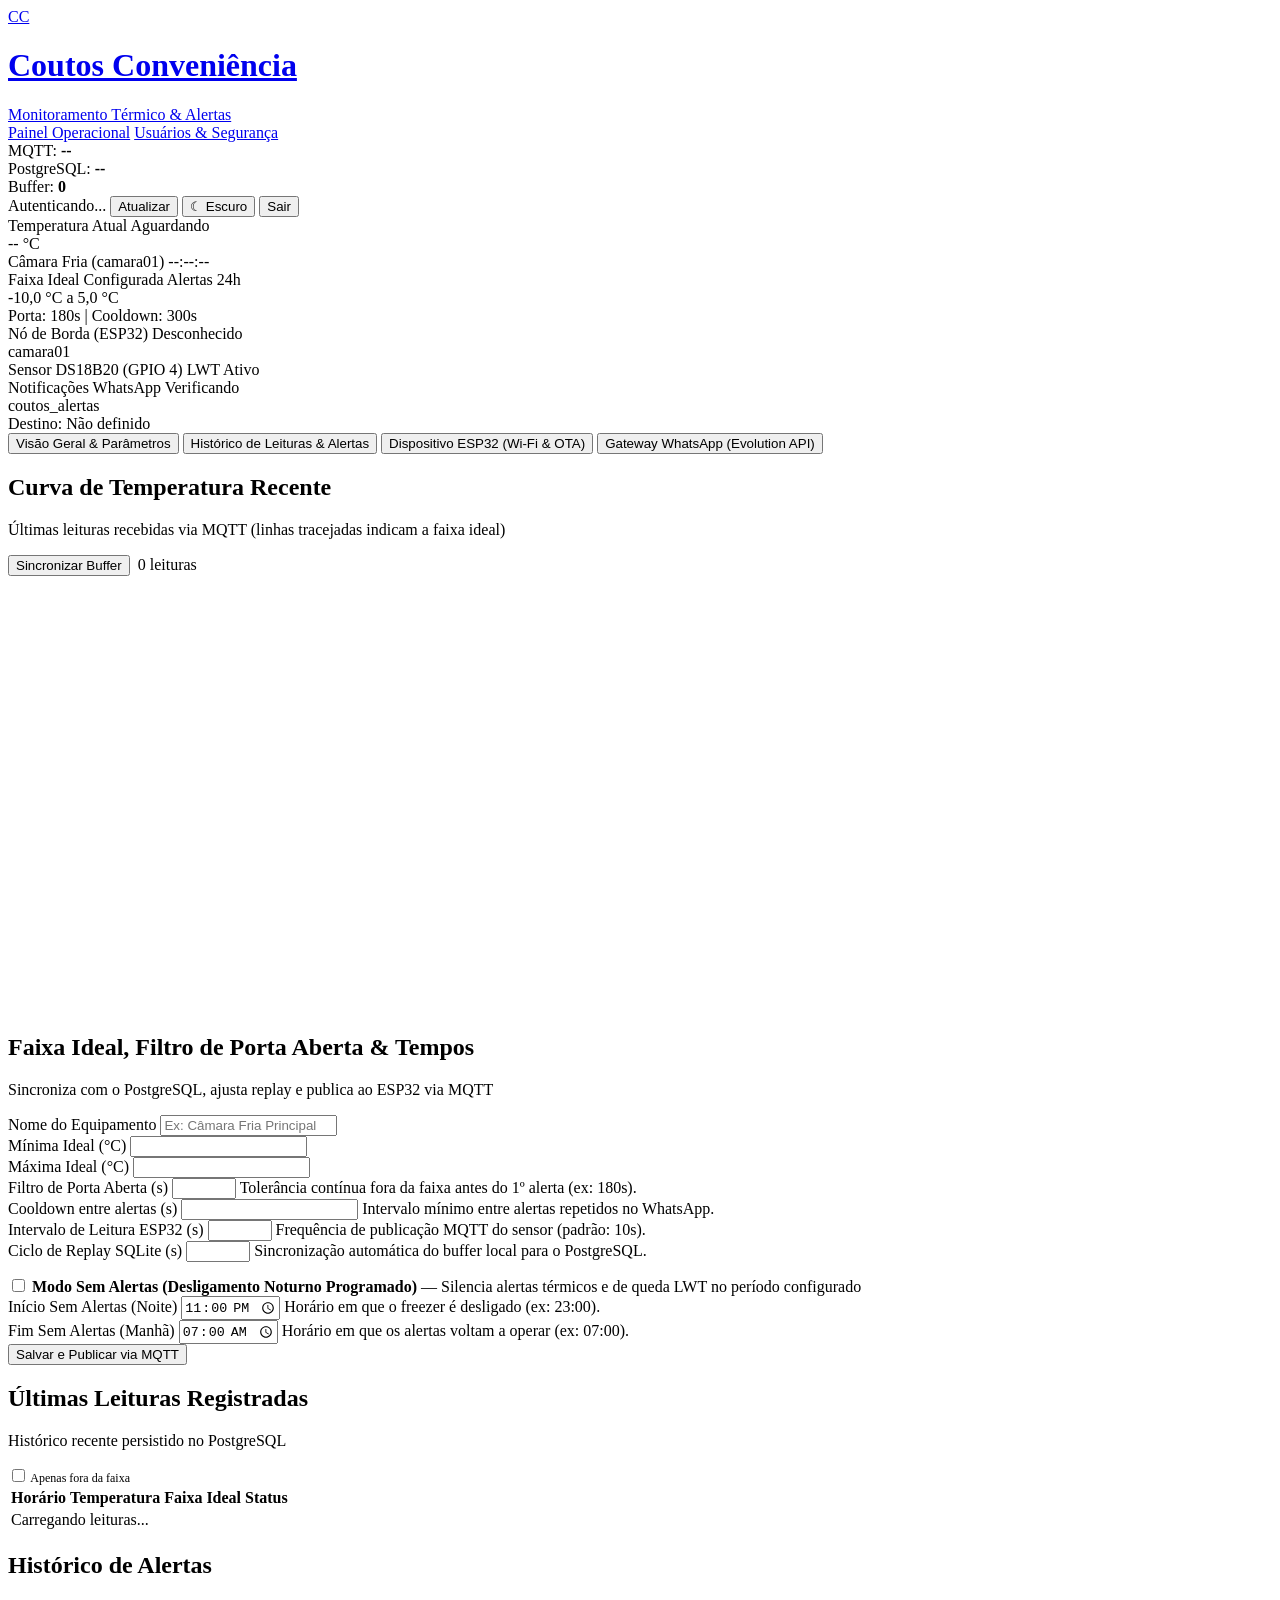
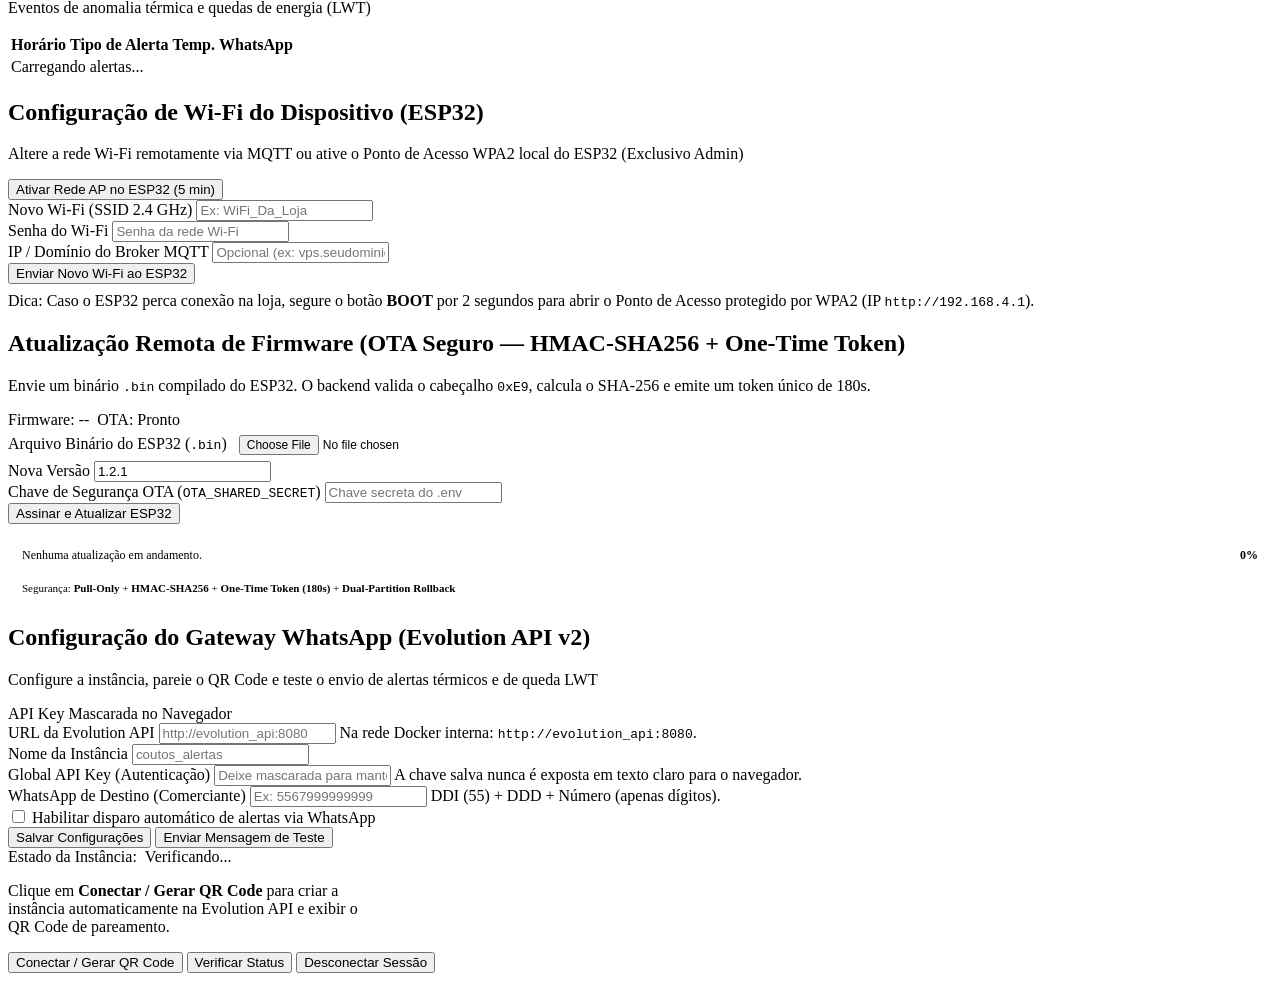
==== commit 5391ef66: "production version" ====
--- a/backend/app/static/index.html
+++ b/backend/app/static/index.html
@@ -3,503 +3,29 @@
 <head>
   <meta charset="UTF-8" />
   <meta name="viewport" content="width=device-width, initial-scale=1.0" />
-  <title>Coutos Conveniência — Monitoramento Térmico</title>
-  <style>
-    :root {
-      --bg-page: #f6f7f9;
-      --bg-surface: #ffffff;
-      --bg-subtle: #f8fafc;
-      --border: #e2e8f0;
-      --border-strong: #cbd5e1;
-      --text-primary: #0f172a;
-      --text-secondary: #475569;
-      --text-muted: #64748b;
-      --accent: #1e293b;
-      --accent-hover: #0f172a;
-      --blue: #2563eb;
-      --green-bg: #f0fdf4;
-      --green-border: #bbf7d0;
-      --green-text: #166534;
-      --green-dot: #16a34a;
-      --red-bg: #fef2f2;
-      --red-border: #fecaca;
-      --red-text: #991b1b;
-      --red-dot: #dc2626;
-      --amber-bg: #fffbeb;
-      --amber-border: #fde68a;
-      --amber-text: #92400e;
-      --amber-dot: #d97706;
-      --radius: 6px;
-      --shadow: 0 1px 2px rgba(15, 23, 42, 0.04);
-    }
-
-    * {
-      box-sizing: border-box;
-      margin: 0;
-      padding: 0;
-    }
-
-    body {
-      font-family: -apple-system, BlinkMacSystemFont, "Segoe UI", Roboto, "Helvetica Neue", Arial, sans-serif;
-      background-color: var(--bg-page);
-      color: var(--text-primary);
-      line-height: 1.5;
-      font-size: 14px;
-      -webkit-font-smoothing: antialiased;
-    }
-
-    .tabular {
-      font-variant-numeric: tabular-nums;
-    }
-
-    /* Top Header */
-    header.topbar {
-      background: var(--bg-surface);
-      border-bottom: 1px solid var(--border);
-      padding: 12px 24px;
-      position: sticky;
-      top: 0;
-      z-index: 20;
-    }
-
-    .topbar-inner {
-      max-width: 1280px;
-      margin: 0 auto;
-      display: flex;
-      align-items: center;
-      justify-content: space-between;
-      gap: 16px;
-      flex-wrap: wrap;
-    }
-
-    .brand {
-      display: flex;
-      align-items: baseline;
-      gap: 12px;
-    }
-
-    .brand h1 {
-      font-size: 16px;
-      font-weight: 600;
-      color: var(--text-primary);
-      letter-spacing: -0.01em;
-    }
-
-    .brand span.subtitle {
-      font-size: 13px;
-      color: var(--text-muted);
-    }
-
-    .topbar-status {
-      display: flex;
-      align-items: center;
-      gap: 12px;
-      flex-wrap: wrap;
-    }
-
-    .status-chip {
-      display: inline-flex;
-      align-items: center;
-      gap: 6px;
-      font-size: 12px;
-      color: var(--text-secondary);
-      background: var(--bg-subtle);
-      border: 1px solid var(--border);
-      padding: 4px 10px;
-      border-radius: var(--radius);
-    }
-
-    .dot {
-      width: 7px;
-      height: 7px;
-      border-radius: 50%;
-      background: var(--text-muted);
-      display: inline-block;
-    }
-
-    .dot.ok { background: var(--green-dot); }
-    .dot.err { background: var(--red-dot); }
-    .dot.warn { background: var(--amber-dot); }
-
-    /* Container */
-    main.container {
-      max-width: 1280px;
-      margin: 20px auto 48px;
-      padding: 0 24px;
-      display: flex;
-      flex-direction: column;
-      gap: 20px;
-    }
-
-    /* Cards */
-    .card {
-      background: var(--bg-surface);
-      border: 1px solid var(--border);
-      border-radius: var(--radius);
-      box-shadow: var(--shadow);
-    }
-
-    .card-header {
-      padding: 14px 18px;
-      border-bottom: 1px solid var(--border);
-      display: flex;
-      align-items: center;
-      justify-content: space-between;
-      gap: 12px;
-    }
-
-    .card-header h2 {
-      font-size: 14px;
-      font-weight: 600;
-      color: var(--text-primary);
-    }
-
-    .card-header p {
-      font-size: 12px;
-      color: var(--text-muted);
-    }
-
-    .card-body {
-      padding: 18px;
-    }
-
-    /* KPI Strip */
-    .kpi-grid {
-      display: grid;
-      grid-template-columns: repeat(4, 1fr);
-      gap: 16px;
-    }
-
-    .kpi-card {
-      background: var(--bg-surface);
-      border: 1px solid var(--border);
-      border-radius: var(--radius);
-      box-shadow: var(--shadow);
-      padding: 16px 18px;
-      display: flex;
-      flex-direction: column;
-      justify-content: space-between;
-      gap: 8px;
-    }
-
-    .kpi-label {
-      font-size: 12px;
-      font-weight: 500;
-      color: var(--text-muted);
-      display: flex;
-      align-items: center;
-      justify-content: space-between;
-    }
-
-    .kpi-value {
-      font-size: 28px;
-      font-weight: 600;
-      color: var(--text-primary);
-      letter-spacing: -0.02em;
-      line-height: 1.2;
-    }
-
-    .kpi-value.small {
-      font-size: 20px;
-    }
-
-    .kpi-meta {
-      font-size: 12px;
-      color: var(--text-muted);
-      display: flex;
-      align-items: center;
-      justify-content: space-between;
-      gap: 8px;
-    }
-
-    /* Badges */
-    .badge {
-      display: inline-flex;
-      align-items: center;
-      gap: 5px;
-      font-size: 11px;
-      font-weight: 500;
-      padding: 2px 8px;
-      border-radius: 4px;
-      border: 1px solid transparent;
-      white-space: nowrap;
-    }
-
-    .badge-ok {
-      background: var(--green-bg);
-      border-color: var(--green-border);
-      color: var(--green-text);
-    }
-
-    .badge-danger {
-      background: var(--red-bg);
-      border-color: var(--red-border);
-      color: var(--red-text);
-    }
-
-    .badge-warn {
-      background: var(--amber-bg);
-      border-color: var(--amber-border);
-      color: var(--amber-text);
-    }
-
-    .badge-neutral {
-      background: var(--bg-subtle);
-      border-color: var(--border);
-      color: var(--text-secondary);
-    }
-
-    /* Two-column layouts */
-    .grid-main {
-      display: grid;
-      grid-template-columns: 1.6fr 1fr;
-      gap: 20px;
-    }
-
-    .grid-two {
-      display: grid;
-      grid-template-columns: 1fr 1fr;
-      gap: 20px;
-    }
-
-    /* Forms */
-    .form-grid {
-      display: grid;
-      grid-template-columns: 1fr 1fr;
-      gap: 14px;
-    }
-
-    .form-group {
-      display: flex;
-      flex-direction: column;
-      gap: 5px;
-    }
-
-    .form-group.full {
-      grid-column: 1 / -1;
-    }
-
-    label {
-      font-size: 12px;
-      font-weight: 500;
-      color: var(--text-secondary);
-    }
-
-    input[type="text"],
-    input[type="number"],
-    input[type="password"],
-    input[type="url"] {
-      width: 100%;
-      padding: 8px 10px;
-      font-size: 13px;
-      color: var(--text-primary);
-      background: var(--bg-surface);
-      border: 1px solid var(--border-strong);
-      border-radius: var(--radius);
-      outline: none;
-      transition: border-color 0.15s ease;
-    }
-
-    input:focus {
-      border-color: var(--blue);
-    }
-
-    .help-text {
-      font-size: 11px;
-      color: var(--text-muted);
-    }
-
-    .checkbox-row {
-      display: flex;
-      align-items: center;
-      gap: 8px;
-      margin-top: 4px;
-      cursor: pointer;
-    }
-
-    .checkbox-row input[type="checkbox"] {
-      width: 15px;
-      height: 15px;
-      accent-color: var(--accent);
-      cursor: pointer;
-    }
-
-    /* Buttons */
-    .btn-row {
-      display: flex;
-      align-items: center;
-      gap: 10px;
-      flex-wrap: wrap;
-      margin-top: 14px;
-    }
-
-    button.btn {
-      display: inline-flex;
-      align-items: center;
-      justify-content: center;
-      gap: 6px;
-      padding: 8px 14px;
-      font-size: 13px;
-      font-weight: 500;
-      border-radius: var(--radius);
-      border: 1px solid var(--border-strong);
-      background: var(--bg-surface);
-      color: var(--text-primary);
-      cursor: pointer;
-      transition: background-color 0.12s ease, border-color 0.12s ease;
-    }
-
-    button.btn:hover:not(:disabled) {
-      background: var(--bg-subtle);
-    }
-
-    button.btn:disabled {
-      opacity: 0.55;
-      cursor: not-allowed;
-    }
-
-    button.btn-primary {
-      background: var(--accent);
-      border-color: var(--accent);
-      color: #ffffff;
-    }
-
-    button.btn-primary:hover:not(:disabled) {
-      background: var(--accent-hover);
-    }
-
-    button.btn-sm {
-      padding: 5px 10px;
-      font-size: 12px;
-    }
-
-    button.btn-danger {
-      color: var(--red-text);
-      border-color: var(--red-border);
-      background: var(--red-bg);
-    }
-
-    /* Feedback banner */
-    .notice {
-      font-size: 12px;
-      padding: 8px 12px;
-      border-radius: var(--radius);
-      border: 1px solid var(--border);
-      background: var(--bg-subtle);
-      color: var(--text-secondary);
-      margin-top: 12px;
-      display: none;
-    }
-
-    .notice.show { display: block; }
-    .notice.ok { background: var(--green-bg); border-color: var(--green-border); color: var(--green-text); }
-    .notice.err { background: var(--red-bg); border-color: var(--red-border); color: var(--red-text); }
-
-    /* Chart Area */
-    .chart-box {
-      width: 100%;
-      height: 235px;
-      position: relative;
-    }
-
-    svg.temp-chart {
-      width: 100%;
-      height: 100%;
-      overflow: visible;
-    }
-
-    /* QR Code Panel */
-    .qr-panel {
-      background: var(--bg-subtle);
-      border: 1px solid var(--border);
-      border-radius: var(--radius);
-      padding: 16px;
-      display: flex;
-      flex-direction: column;
-      align-items: center;
-      justify-content: center;
-      text-align: center;
-      min-height: 240px;
-      gap: 10px;
-    }
-
-    .qr-panel img {
-      width: 190px;
-      height: 190px;
-      border: 1px solid var(--border);
-      border-radius: var(--radius);
-      background: #fff;
-      padding: 6px;
-    }
-
-    /* Tables */
-    .table-wrap {
-      overflow-x: auto;
-      max-height: 340px;
-      overflow-y: auto;
-    }
-
-    table {
-      width: 100%;
-      border-collapse: collapse;
-      font-size: 13px;
-      text-align: left;
-    }
-
-    th {
-      position: sticky;
-      top: 0;
-      background: var(--bg-subtle);
-      color: var(--text-secondary);
-      font-weight: 500;
-      font-size: 12px;
-      padding: 9px 14px;
-      border-bottom: 1px solid var(--border);
-    }
-
-    td {
-      padding: 9px 14px;
-      border-bottom: 1px solid var(--border);
-      color: var(--text-primary);
-      vertical-align: middle;
-    }
-
-    tr:last-child td {
-      border-bottom: none;
-    }
-
-    tr:hover td {
-      background: #fcfcfd;
-    }
-
-    .empty-row {
-      text-align: center;
-      color: var(--text-muted);
-      padding: 24px !important;
-    }
-
-    @media (max-width: 1024px) {
-      .kpi-grid { grid-template-columns: repeat(2, 1fr); }
-      .grid-main, .grid-two { grid-template-columns: 1fr; }
-    }
-
-    @media (max-width: 600px) {
-      .kpi-grid { grid-template-columns: 1fr; }
-      .form-grid { grid-template-columns: 1fr; }
-      header.topbar, main.container { padding-left: 14px; padding-right: 14px; }
-    }
-  </style>
+  <title>Painel Operacional — Coutos Conveniência</title>
+  <link rel="stylesheet" href="/static/css/framework.css" />
 </head>
 <body>
 
-  <!-- Topbar -->
+  <!-- Top Navigation Bar -->
   <header class="topbar">
     <div class="topbar-inner">
-      <div class="brand">
-        <h1>Coutos Conveniência</h1>
-        <span class="subtitle">Monitoramento Térmico &amp; Alertas</span>
-      </div>
-      <div class="topbar-status" id="topbar-controls" style="display:none;">
+      <div class="brand-group">
+        <a href="/" class="brand">
+          <span class="brand-logo">CC</span>
+          <div class="brand-text">
+            <h1>Coutos Conveniência</h1>
+            <span class="subtitle">Monitoramento Térmico &amp; Alertas</span>
+          </div>
+        </a>
+        <nav class="main-nav" aria-label="Navegação Principal">
+          <a href="/" class="active">Painel Operacional</a>
+          <a href="/admin">Usuários &amp; Segurança</a>
+        </nav>
+      </div>
+
+      <div class="topbar-status">
         <div class="status-chip" title="Conexão com Broker Eclipse Mosquitto">
           <span class="dot" id="dot-mqtt"></span>
           <span>MQTT: <strong id="lbl-mqtt">--</strong></span>
@@ -509,41 +35,17 @@
           <span>PostgreSQL: <strong id="lbl-pg">--</strong></span>
         </div>
         <div class="status-chip" title="Registros aguardando replay no SQLite local">
-          <span>Buffer local: <strong class="tabular" id="lbl-buffer">0</strong></span>
-        </div>
+          <span>Buffer: <strong class="tabular" id="lbl-buffer">0</strong></span>
+        </div>
+        <span class="badge badge-info" id="lbl-current-user">Autenticando...</span>
         <button class="btn btn-sm" id="btn-refresh" type="button">Atualizar</button>
+        <button class="btn btn-sm" id="btn-theme-toggle" type="button">☾ Escuro</button>
         <button class="btn btn-sm btn-danger" id="btn-logout" type="button">Sair</button>
       </div>
     </div>
   </header>
 
-  <!-- Tela de Login Restrita -->
-  <section id="login-screen" style="max-width:400px; margin:72px auto; padding:0 16px;">
-    <div class="card">
-      <div class="card-header">
-        <div>
-          <h2>Acesso Restrito ao Painel</h2>
-          <p>Informe suas credenciais de administrador do sistema</p>
-        </div>
-      </div>
-      <div class="card-body">
-        <form id="form-login">
-          <div class="form-group" style="margin-bottom:12px;">
-            <label for="inp-login-user">Usuário</label>
-            <input type="text" id="inp-login-user" value="admin" required autocomplete="username" />
-          </div>
-          <div class="form-group" style="margin-bottom:14px;">
-            <label for="inp-login-pass">Senha do Painel</label>
-            <input type="password" id="inp-login-pass" required autocomplete="current-password" placeholder="Digite a senha configurada no .env" />
-          </div>
-          <button type="submit" class="btn btn-primary" id="btn-login-submit" style="width:100%;">Entrar no Painel</button>
-          <div class="notice" id="notice-login"></div>
-        </form>
-      </div>
-    </div>
-  </section>
-
-  <main class="container" id="main-dashboard" style="display:none;">
+  <main class="container">
 
     <!-- KPI Cards -->
     <section class="kpi-grid">
@@ -562,12 +64,11 @@
       <div class="kpi-card">
         <div class="kpi-label">
           <span>Faixa Ideal Configurada</span>
-          <span class="badge badge-neutral">Limites</span>
+          <span class="badge badge-neutral" id="badge-quiet-hours">Alertas 24h</span>
         </div>
         <div class="kpi-value small tabular" id="kpi-range">-10,0 °C a 5,0 °C</div>
         <div class="kpi-meta">
-          <span>Cooldown de alerta</span>
-          <span class="tabular" id="kpi-cooldown">300s</span>
+          <span class="tabular" id="kpi-cooldown">Porta: 180s | Cooldown: 300s</span>
         </div>
       </div>
 
@@ -596,936 +97,324 @@
       </div>
     </section>
 
-    <!-- Chart + Threshold Settings -->
-    <section class="grid-main">
-      <div class="card">
+    <!-- Sub-Navigation Tabs -->
+    <div class="tabs-bar" role="tablist">
+      <button type="button" class="tab-btn active" data-tab="pane-overview">Visão Geral &amp; Parâmetros</button>
+      <button type="button" class="tab-btn" data-tab="pane-history">Histórico de Leituras &amp; Alertas</button>
+      <button type="button" class="tab-btn" data-tab="pane-esp">Dispositivo ESP32 (Wi-Fi &amp; OTA)</button>
+      <button type="button" class="tab-btn" data-tab="pane-whatsapp">Gateway WhatsApp (Evolution API)</button>
+    </div>
+
+    <!-- TAB 1: Overview Chart + Threshold Settings -->
+    <div id="pane-overview" class="tab-pane active">
+      <section class="grid-main">
+        <div class="card">
+          <div class="card-header">
+            <div>
+              <h2>Curva de Temperatura Recente</h2>
+              <p>Últimas leituras recebidas via MQTT (linhas tracejadas indicam a faixa ideal)</p>
+            </div>
+            <div style="display:flex; gap:8px; align-items:center;">
+              <button type="button" class="btn btn-sm" id="btn-manual-replay" title="Forçar sincronização do buffer SQLite local para o PostgreSQL">Sincronizar Buffer</button>
+              <span class="badge badge-neutral tabular" id="chart-count">0 leituras</span>
+            </div>
+          </div>
+          <div class="card-body">
+            <div class="chart-box">
+              <svg class="temp-chart" id="temp-chart" viewBox="0 0 640 220" preserveAspectRatio="none"></svg>
+            </div>
+          </div>
+        </div>
+
+        <div class="card">
+          <div class="card-header">
+            <div>
+              <h2>Faixa Ideal, Filtro de Porta Aberta &amp; Tempos</h2>
+              <p>Sincroniza com o PostgreSQL, ajusta replay e publica ao ESP32 via MQTT</p>
+            </div>
+          </div>
+          <div class="card-body">
+            <form id="form-thresholds">
+              <div class="form-grid">
+                <div class="form-group full">
+                  <label for="inp-dev-name">Nome do Equipamento</label>
+                  <input type="text" id="inp-dev-name" required placeholder="Ex: Câmara Fria Principal" />
+                </div>
+                <div class="form-group">
+                  <label for="inp-min-temp">Mínima Ideal (°C)</label>
+                  <input type="number" id="inp-min-temp" step="0.1" required class="tabular" />
+                </div>
+                <div class="form-group">
+                  <label for="inp-max-temp">Máxima Ideal (°C)</label>
+                  <input type="number" id="inp-max-temp" step="0.1" required class="tabular" />
+                </div>
+                <div class="form-group">
+                  <label for="inp-alert-delay">Filtro de Porta Aberta (s)</label>
+                  <input type="number" id="inp-alert-delay" min="0" max="7200" step="10" required class="tabular" />
+                  <span class="help-text">Tolerância contínua fora da faixa antes do 1º alerta (ex: 180s).</span>
+                </div>
+                <div class="form-group">
+                  <label for="inp-cooldown">Cooldown entre alertas (s)</label>
+                  <input type="number" id="inp-cooldown" min="10" step="10" required class="tabular" />
+                  <span class="help-text">Intervalo mínimo entre alertas repetidos no WhatsApp.</span>
+                </div>
+                <div class="form-group">
+                  <label for="inp-telemetry-interval">Intervalo de Leitura ESP32 (s)</label>
+                  <input type="number" id="inp-telemetry-interval" min="2" max="3600" step="1" required class="tabular" />
+                  <span class="help-text">Frequência de publicação MQTT do sensor (padrão: 10s).</span>
+                </div>
+                <div class="form-group">
+                  <label for="inp-replay-interval">Ciclo de Replay SQLite (s)</label>
+                  <input type="number" id="inp-replay-interval" min="2" max="3600" step="1" required class="tabular" />
+                  <span class="help-text">Sincronização automática do buffer local para o PostgreSQL.</span>
+                </div>
+                <div class="form-group full" style="margin-top:4px; padding-top:10px; border-top:1px solid var(--border);">
+                  <label class="checkbox-row" style="margin:0;">
+                    <input type="checkbox" id="inp-quiet-enabled" />
+                    <span><strong>Modo Sem Alertas (Desligamento Noturno Programado)</strong> — Silencia alertas térmicos e de queda LWT no período configurado</span>
+                  </label>
+                </div>
+                <div class="form-group">
+                  <label for="inp-quiet-start">Início Sem Alertas (Noite)</label>
+                  <input type="time" id="inp-quiet-start" value="23:00" required class="tabular" />
+                  <span class="help-text">Horário em que o freezer é desligado (ex: 23:00).</span>
+                </div>
+                <div class="form-group">
+                  <label for="inp-quiet-end">Fim Sem Alertas (Manhã)</label>
+                  <input type="time" id="inp-quiet-end" value="07:00" required class="tabular" />
+                  <span class="help-text">Horário em que os alertas voltam a operar (ex: 07:00).</span>
+                </div>
+              </div>
+              <div class="btn-row">
+                <button type="submit" class="btn btn-primary" id="btn-save-thresholds">Salvar e Publicar via MQTT</button>
+              </div>
+              <div class="notice" id="notice-thresholds"></div>
+            </form>
+          </div>
+        </div>
+      </section>
+    </div>
+
+    <!-- TAB 2: Telemetry & Alerts Tables -->
+    <div id="pane-history" class="tab-pane">
+      <section class="grid-two">
+        <div class="card">
+          <div class="card-header">
+            <div>
+              <h2>Últimas Leituras Registradas</h2>
+              <p>Histórico recente persistido no PostgreSQL</p>
+            </div>
+            <label class="checkbox-row" style="margin:0; font-size:12px;">
+              <input type="checkbox" id="chk-only-out" />
+              <span>Apenas fora da faixa</span>
+            </label>
+          </div>
+          <div class="table-wrap">
+            <table>
+              <thead>
+                <tr>
+                  <th>Horário</th>
+                  <th>Temperatura</th>
+                  <th>Faixa Ideal</th>
+                  <th>Status</th>
+                </tr>
+              </thead>
+              <tbody id="tbody-telemetry">
+                <tr><td colspan="4" class="empty-row">Carregando leituras...</td></tr>
+              </tbody>
+            </table>
+          </div>
+        </div>
+
+        <div class="card">
+          <div class="card-header">
+            <div>
+              <h2>Histórico de Alertas</h2>
+              <p>Eventos de anomalia térmica e quedas de energia (LWT)</p>
+            </div>
+          </div>
+          <div class="table-wrap">
+            <table>
+              <thead>
+                <tr>
+                  <th>Horário</th>
+                  <th>Tipo de Alerta</th>
+                  <th>Temp.</th>
+                  <th>WhatsApp</th>
+                </tr>
+              </thead>
+              <tbody id="tbody-alerts">
+                <tr><td colspan="4" class="empty-row">Carregando alertas...</td></tr>
+              </tbody>
+            </table>
+          </div>
+        </div>
+      </section>
+    </div>
+
+    <!-- TAB 3: ESP32 Wi-Fi & Secure OTA -->
+    <div id="pane-esp" class="tab-pane">
+      <section class="card">
         <div class="card-header">
           <div>
-            <h2>Curva de Temperatura Recente</h2>
-            <p>Últimas leituras recebidas via MQTT (linhas tracejadas indicam a faixa ideal)</p>
-          </div>
-          <span class="badge badge-neutral tabular" id="chart-count">0 leituras</span>
+            <h2>Configuração de Wi-Fi do Dispositivo (ESP32)</h2>
+            <p>Altere a rede Wi-Fi remotamente via MQTT ou ative o Ponto de Acesso WPA2 local do ESP32 (Exclusivo Admin)</p>
+          </div>
+          <div style="display:flex; gap:8px; align-items:center;">
+            <a href="#" target="_blank" rel="noopener noreferrer" class="btn btn-sm" id="btn-open-esp-web" style="display:none;">Abrir Painel Local ESP32 ↗</a>
+            <button type="button" class="btn btn-sm" id="btn-start-esp-ap">Ativar Rede AP no ESP32 (5 min)</button>
+          </div>
         </div>
         <div class="card-body">
-          <div class="chart-box">
-            <svg class="temp-chart" id="temp-chart" viewBox="0 0 640 220" preserveAspectRatio="none"></svg>
-          </div>
-        </div>
-      </div>
-
-      <div class="card">
+          <form id="form-esp-wifi">
+            <div class="form-grid" style="grid-template-columns: repeat(4, 1fr);">
+              <div class="form-group">
+                <label for="inp-esp-ssid">Novo Wi-Fi (SSID 2.4 GHz)</label>
+                <input type="text" id="inp-esp-ssid" required placeholder="Ex: WiFi_Da_Loja" />
+              </div>
+              <div class="form-group">
+                <label for="inp-esp-pass">Senha do Wi-Fi</label>
+                <input type="password" id="inp-esp-pass" placeholder="Senha da rede Wi-Fi" />
+              </div>
+              <div class="form-group">
+                <label for="inp-esp-mqtt-host">IP / Domínio do Broker MQTT</label>
+                <input type="text" id="inp-esp-mqtt-host" placeholder="Opcional (ex: vps.seudominio.com)" />
+              </div>
+              <div class="form-group" style="justify-content:flex-end;">
+                <button type="submit" class="btn btn-primary" id="btn-save-esp-wifi" style="margin-top:auto;">Enviar Novo Wi-Fi ao ESP32</button>
+              </div>
+            </div>
+            <span class="help-text" style="display:block; margin-top:8px;">
+              Dica: Caso o ESP32 perca conexão na loja, segure o botão <strong>BOOT</strong> por 2 segundos para abrir o Ponto de Acesso protegido por WPA2 (IP <code>http://192.168.4.1</code>).
+            </span>
+            <div class="notice" id="notice-esp-wifi"></div>
+          </form>
+        </div>
+      </section>
+
+      <section class="card">
         <div class="card-header">
           <div>
-            <h2>Faixa Ideal, Filtro de Porta Aberta &amp; Tempos</h2>
-            <p>Sincroniza com o banco, ajusta replay e envia ao ESP32 via MQTT</p>
+            <h2>Atualização Remota de Firmware (OTA Seguro — HMAC-SHA256 + One-Time Token)</h2>
+            <p>Envie um binário <code>.bin</code> compilado do ESP32. O backend valida o cabeçalho <code>0xE9</code>, calcula o SHA-256 e emite um token único de 180s.</p>
+          </div>
+          <div style="display:flex; gap:8px; align-items:center;">
+            <span class="badge badge-neutral tabular" id="badge-fw-version">Firmware: --</span>
+            <span class="badge badge-neutral" id="badge-ota-state">OTA: Pronto</span>
           </div>
         </div>
         <div class="card-body">
-          <form id="form-thresholds">
-            <div class="form-grid">
-              <div class="form-group full">
-                <label for="inp-dev-name">Nome do Equipamento</label>
-                <input type="text" id="inp-dev-name" required placeholder="Ex: Câmara Fria Principal" />
-              </div>
-              <div class="form-group">
-                <label for="inp-min-temp">Mínima Ideal (°C)</label>
-                <input type="number" id="inp-min-temp" step="0.1" required class="tabular" />
-              </div>
-              <div class="form-group">
-                <label for="inp-max-temp">Máxima Ideal (°C)</label>
-                <input type="number" id="inp-max-temp" step="0.1" required class="tabular" />
-              </div>
-              <div class="form-group">
-                <label for="inp-alert-delay">Filtro de Porta Aberta / Reposição (s)</label>
-                <input type="number" id="inp-alert-delay" min="0" max="7200" step="10" required class="tabular" />
-                <span class="help-text">Aguarda este tempo fora da faixa antes do 1º alerta (ex: 180s = 3 min; 0 = imediato).</span>
-              </div>
-              <div class="form-group">
-                <label for="inp-cooldown">Cooldown entre alertas repetidos (s)</label>
-                <input type="number" id="inp-cooldown" min="10" step="10" required class="tabular" />
-                <span class="help-text">Intervalo mínimo entre mensagens repetidas no WhatsApp.</span>
-              </div>
-              <div class="form-group">
-                <label for="inp-telemetry-interval">Intervalo de Leitura do ESP32 (s)</label>
-                <input type="number" id="inp-telemetry-interval" min="2" max="3600" step="1" required class="tabular" />
-                <span class="help-text">Frequência com que o ESP32 lê o sensor e publica no MQTT (padrão: 10s).</span>
-              </div>
-              <div class="form-group">
-                <label for="inp-replay-interval">Tempo de Replay do Buffer Local (s)</label>
-                <input type="number" id="inp-replay-interval" min="2" max="3600" step="1" required class="tabular" />
-                <span class="help-text">Ciclo de sincronização automática do buffer SQLite para o PostgreSQL.</span>
-              </div>
-            </div>
-            <div class="btn-row">
-              <button type="submit" class="btn btn-primary" id="btn-save-thresholds">Salvar Parâmetros</button>
-            </div>
-            <div class="notice" id="notice-thresholds"></div>
+          <form id="form-esp-ota">
+            <div class="form-grid" style="grid-template-columns: 1.5fr 0.8fr 1.2fr auto;">
+              <div class="form-group">
+                <label for="inp-ota-file">Arquivo Binário do ESP32 (<code>.bin</code>)</label>
+                <input type="file" id="inp-ota-file" accept=".bin" style="padding:6px 8px; font-size:12px; border:1px solid var(--border-strong); border-radius:var(--radius-sm); background:var(--bg-surface);" />
+              </div>
+              <div class="form-group">
+                <label for="inp-ota-version">Nova Versão</label>
+                <input type="text" id="inp-ota-version" value="1.2.1" required class="tabular" placeholder="Ex: 1.2.1" />
+              </div>
+              <div class="form-group">
+                <label for="inp-ota-secret">Chave de Segurança OTA (<code>OTA_SHARED_SECRET</code>)</label>
+                <input type="password" id="inp-ota-secret" required placeholder="Chave secreta do .env" />
+              </div>
+              <div class="form-group" style="justify-content:flex-end;">
+                <button type="submit" class="btn btn-primary" id="btn-deploy-ota" style="margin-top:auto;">Assinar e Atualizar ESP32</button>
+              </div>
+            </div>
+
+            <div style="margin-top:14px; background:var(--bg-subtle); border:1px solid var(--border); border-radius:var(--radius-sm); padding:10px 14px; display:flex; flex-direction:column; gap:6px;">
+              <div style="display:flex; justify-content:space-between; align-items:center; font-size:12px;">
+                <span id="lbl-ota-msg" style="color:var(--text-secondary);">Nenhuma atualização em andamento.</span>
+                <span class="tabular" id="lbl-ota-pct" style="font-weight:600;">0%</span>
+              </div>
+              <div style="width:100%; height:7px; background:var(--border-strong); border-radius:4px; overflow:hidden;">
+                <div id="bar-ota-progress" style="width:0%; height:100%; background:var(--blue); transition:width 0.3s ease;"></div>
+              </div>
+              <div style="font-size:11px; color:var(--text-muted); display:flex; justify-content:space-between; flex-wrap:wrap; gap:8px;">
+                <span>Segurança: <strong>Pull-Only</strong> + <strong>HMAC-SHA256</strong> + <strong>One-Time Token (180s)</strong> + <strong>Dual-Partition Rollback</strong></span>
+                <span class="tabular" id="lbl-ota-sha256"></span>
+              </div>
+            </div>
+
+            <div class="notice" id="notice-esp-ota"></div>
           </form>
         </div>
-      </div>
-    </section>
-
-    <!-- ESP32 Wi-Fi & Portal Configuration -->
-    <section class="card">
-      <div class="card-header">
-        <div>
-          <h2>Configuração de Wi-Fi do Dispositivo (ESP32)</h2>
-          <p>Altere a rede Wi-Fi remotamente via MQTT, abra o Ponto de Acesso (<code>Coutos-Freezer-Config</code>) ou acesse o painel interno do ESP32</p>
-        </div>
-        <div style="display:flex; gap:8px; align-items:center;">
-          <a href="#" target="_blank" rel="noopener" class="btn btn-sm" id="btn-open-esp-web" style="text-decoration:none; display:none;">Abrir Painel do ESP32 ↗</a>
-          <button type="button" class="btn btn-sm" id="btn-start-esp-ap">Ativar Rede AP no ESP32 (5 min)</button>
-        </div>
-      </div>
-      <div class="card-body">
-        <form id="form-esp-wifi">
-          <div class="form-grid" style="grid-template-columns: repeat(4, 1fr);">
-            <div class="form-group">
-              <label for="inp-esp-ssid">Novo Wi-Fi (SSID 2.4 GHz)</label>
-              <input type="text" id="inp-esp-ssid" required placeholder="Ex: WiFi_Da_Loja" />
-            </div>
-            <div class="form-group">
-              <label for="inp-esp-pass">Senha do Wi-Fi</label>
-              <input type="password" id="inp-esp-pass" placeholder="Senha da rede Wi-Fi" />
-            </div>
-            <div class="form-group">
-              <label for="inp-esp-mqtt-host">IP / Domínio do Servidor MQTT</label>
-              <input type="text" id="inp-esp-mqtt-host" placeholder="Opcional (ex: 192.168.1.181)" />
-            </div>
-            <div class="form-group" style="justify-content:flex-end;">
-              <button type="submit" class="btn btn-primary" id="btn-save-esp-wifi" style="margin-top:auto;">Enviar Novo Wi-Fi ao ESP32</button>
-            </div>
-          </div>
-          <span class="help-text" style="display:block; margin-top:8px;">
-            Dica: Se o ESP32 estiver sem conexão (ex: levado para outra loja), basta segurar o botão <strong>BOOT</strong> dele por 2 segundos (ou aguardar 15s ao ligar) para ele abrir a rede Wi-Fi <code>Coutos-Freezer-Config</code> (IP <code>http://192.168.4.1</code>).
-          </span>
-          <div class="notice" id="notice-esp-wifi"></div>
-        </form>
-      </div>
-    </section>
-
-    <!-- ESP32 Secure Remote OTA Firmware Update -->
-    <section class="card">
-      <div class="card-header">
-        <div>
-          <h2>Atualização Remota de Firmware (OTA Seguro — HMAC-SHA256 + One-Time Token)</h2>
-          <p>Envie um novo arquivo <code>.bin</code> compilado do ESP32. O servidor valida o cabeçalho <code>0xE9</code>, calcula o hash SHA-256 e gera um link de uso único válido por 180s.</p>
-        </div>
-        <div style="display:flex; gap:8px; align-items:center;">
-          <span class="badge badge-neutral tabular" id="badge-fw-version">Firmware: --</span>
-          <span class="badge badge-neutral" id="badge-ota-state">OTA: Pronto</span>
-        </div>
-      </div>
-      <div class="card-body">
-        <form id="form-esp-ota">
-          <div class="form-grid" style="grid-template-columns: 1.5fr 0.8fr 1.2fr auto;">
-            <div class="form-group">
-              <label for="inp-ota-file">Arquivo Binário do ESP32 (<code>.bin</code>)</label>
-              <input type="file" id="inp-ota-file" accept=".bin" style="padding:6px 8px; font-size:12px; border:1px solid var(--border-strong); border-radius:var(--radius); background:var(--bg-surface);" />
-            </div>
-            <div class="form-group">
-              <label for="inp-ota-version">Nova Versão</label>
-              <input type="text" id="inp-ota-version" value="1.1.0" required class="tabular" placeholder="Ex: 1.1.0" />
-            </div>
-            <div class="form-group">
-              <label for="inp-ota-secret">Chave de Segurança OTA (<code>OTA_SHARED_SECRET</code>)</label>
-              <input type="password" id="inp-ota-secret" required placeholder="Chave secreta do .env" />
-            </div>
-            <div class="form-group" style="justify-content:flex-end;">
-              <button type="submit" class="btn btn-primary" id="btn-deploy-ota" style="margin-top:auto;">Assinar e Atualizar ESP32</button>
-            </div>
-          </div>
-
-          <div style="margin-top:12px; background:var(--bg-subtle); border:1px solid var(--border); border-radius:var(--radius); padding:10px 14px; display:flex; flex-direction:column; gap:6px;">
-            <div style="display:flex; justify-content:space-between; align-items:center; font-size:12px;">
-              <span id="lbl-ota-msg" style="color:var(--text-secondary);">Nenhuma atualização em andamento.</span>
-              <span class="tabular" id="lbl-ota-pct" style="font-weight:600;">0%</span>
-            </div>
-            <div style="width:100%; height:7px; background:#e2e8f0; border-radius:4px; overflow:hidden;">
-              <div id="bar-ota-progress" style="width:0%; height:100%; background:var(--blue); transition:width 0.3s ease;"></div>
-            </div>
-            <div style="font-size:11px; color:var(--text-muted); display:flex; justify-content:space-between; flex-wrap:wrap; gap:8px;">
-              <span>Segurança ativa: <strong>Pull-Only (Zero portas abertas no ESP32)</strong> + <strong>HMAC-SHA256</strong> + <strong>Token Único (180s)</strong> + <strong>Dual-Partition Rollback</strong></span>
-              <span class="tabular" id="lbl-ota-sha256"></span>
-            </div>
-          </div>
-
-          <div class="notice" id="notice-esp-ota"></div>
-        </form>
-      </div>
-    </section>
-
-    <!-- Evolution API (WhatsApp) Configuration -->
-    <section class="card">
-      <div class="card-header">
-        <div>
-          <h2>Configuração do Gateway WhatsApp (Evolution API)</h2>
-          <p>Configure a URL, credenciais, instância e escaneie o QR Code para envio dos alertas térmicos e de queda de energia</p>
-        </div>
-        <a href="http://localhost:8081/manager" target="_blank" rel="noopener" class="btn btn-sm" style="text-decoration:none;">Abrir Evolution Manager ↗</a>
-      </div>
-      <div class="card-body">
-        <div class="grid-two">
-          <!-- Evolution Form -->
-          <form id="form-evolution">
-            <div class="form-grid">
-              <div class="form-group">
-                <label for="inp-evo-url">URL Interna/Externa da Evolution API</label>
-                <input type="text" id="inp-evo-url" required placeholder="http://evolution_api:8080" />
-                <span class="help-text">Na rede Docker, use <code>http://evolution_api:8080</code>.</span>
-              </div>
-              <div class="form-group">
-                <label for="inp-evo-instance">Nome da Instância</label>
-                <input type="text" id="inp-evo-instance" required placeholder="coutos_alertas" />
-              </div>
-              <div class="form-group">
-                <label for="inp-evo-key">Global API Key (Autenticação)</label>
-                <input type="password" id="inp-evo-key" required placeholder="Chave configurada na Evolution API" />
-              </div>
-              <div class="form-group">
-                <label for="inp-evo-phone">WhatsApp de Destino (Comerciante)</label>
-                <input type="text" id="inp-evo-phone" class="tabular" placeholder="Ex: 5567999999999" />
-                <span class="help-text">Apenas números com DDI (55) + DDD + Número.</span>
-              </div>
-              <div class="form-group full">
-                <label class="checkbox-row">
-                  <input type="checkbox" id="inp-evo-enabled" />
-                  <span>Habilitar disparo automático de notificações via WhatsApp</span>
-                </label>
-              </div>
-            </div>
-            <div class="btn-row">
-              <button type="submit" class="btn btn-primary" id="btn-save-evo">Salvar Configurações</button>
-              <button type="button" class="btn" id="btn-test-wa">Enviar Mensagem de Teste</button>
-            </div>
-            <div class="notice" id="notice-evo"></div>
-          </form>
-
-          <!-- Instance Connection & QR Code -->
-          <div class="qr-panel" id="qr-panel">
-            <div style="display:flex; align-items:center; gap:8px;">
-              <span>Estado da Instância:</span>
-              <span class="badge badge-neutral" id="badge-inst-detail">Verificando...</span>
-            </div>
-            <p class="help-text" id="qr-instructions" style="max-width: 360px;">
-              Clique em <strong>Conectar / Gerar QR Code</strong> para criar a instância automaticamente na Evolution API e exibir o QR Code de pareamento.
-            </p>
-            <div id="qr-image-container" style="display:none;">
-              <img id="qr-image" alt="QR Code WhatsApp" />
-            </div>
-            <div class="btn-row" style="justify-content:center; margin-top:6px;">
-              <button type="button" class="btn btn-primary" id="btn-connect-qr">Conectar / Gerar QR Code</button>
-              <button type="button" class="btn btn-sm" id="btn-check-inst">Verificar Status</button>
-              <button type="button" class="btn btn-sm btn-danger" id="btn-logout-inst">Desconectar Sessão</button>
-            </div>
-          </div>
-        </div>
-      </div>
-    </section>
-
-    <!-- Tables: Telemetry & Alerts -->
-    <section class="grid-two">
-      <div class="card">
+      </section>
+    </div>
+
+    <!-- TAB 4: Evolution API (WhatsApp) -->
+    <div id="pane-whatsapp" class="tab-pane">
+      <section class="card">
         <div class="card-header">
           <div>
-            <h2>Últimas Leituras Registradas</h2>
-            <p>Histórico recente persistido no PostgreSQL</p>
-          </div>
-          <label class="checkbox-row" style="margin:0; font-size:12px;">
-            <input type="checkbox" id="chk-only-out" />
-            <span>Apenas fora da faixa</span>
-          </label>
-        </div>
-        <div class="table-wrap">
-          <table>
-            <thead>
-              <tr>
-                <th>Horário</th>
-                <th>Temperatura</th>
-                <th>Faixa Ideal</th>
-                <th>Status</th>
-              </tr>
-            </thead>
-            <tbody id="tbody-telemetry">
-              <tr><td colspan="4" class="empty-row">Carregando leituras...</td></tr>
-            </tbody>
-          </table>
-        </div>
-      </div>
-
-      <div class="card">
-        <div class="card-header">
-          <div>
-            <h2>Histórico de Alertas</h2>
-            <p>Eventos de anomalia térmica e quedas de energia (LWT)</p>
-          </div>
-        </div>
-        <div class="table-wrap">
-          <table>
-            <thead>
-              <tr>
-                <th>Horário</th>
-                <th>Tipo de Alerta</th>
-                <th>Temp.</th>
-                <th>WhatsApp</th>
-              </tr>
-            </thead>
-            <tbody id="tbody-alerts">
-              <tr><td colspan="4" class="empty-row">Carregando alertas...</td></tr>
-            </tbody>
-          </table>
-        </div>
-      </div>
-    </section>
+            <h2>Configuração do Gateway WhatsApp (Evolution API v2)</h2>
+            <p>Configure a instância, pareie o QR Code e teste o envio de alertas térmicos e de queda LWT</p>
+          </div>
+          <span class="badge badge-info">API Key Mascarada no Navegador</span>
+        </div>
+        <div class="card-body">
+          <div class="grid-two">
+            <form id="form-evolution">
+              <div class="form-grid">
+                <div class="form-group">
+                  <label for="inp-evo-url">URL da Evolution API</label>
+                  <input type="url" id="inp-evo-url" required placeholder="http://evolution_api:8080" />
+                  <span class="help-text">Na rede Docker interna: <code>http://evolution_api:8080</code>.</span>
+                </div>
+                <div class="form-group">
+                  <label for="inp-evo-instance">Nome da Instância</label>
+                  <input type="text" id="inp-evo-instance" required placeholder="coutos_alertas" />
+                </div>
+                <div class="form-group">
+                  <label for="inp-evo-key">Global API Key (Autenticação)</label>
+                  <input type="password" id="inp-evo-key" placeholder="Deixe mascarada para manter a atual" />
+                  <span class="help-text">A chave salva nunca é exposta em texto claro para o navegador.</span>
+                </div>
+                <div class="form-group">
+                  <label for="inp-evo-phone">WhatsApp de Destino (Comerciante)</label>
+                  <input type="text" id="inp-evo-phone" class="tabular" placeholder="Ex: 5567999999999" />
+                  <span class="help-text">DDI (55) + DDD + Número (apenas dígitos).</span>
+                </div>
+                <div class="form-group full">
+                  <label class="checkbox-row">
+                    <input type="checkbox" id="inp-evo-enabled" />
+                    <span>Habilitar disparo automático de alertas via WhatsApp</span>
+                  </label>
+                </div>
+              </div>
+              <div class="btn-row">
+                <button type="submit" class="btn btn-primary" id="btn-save-evo">Salvar Configurações</button>
+                <button type="button" class="btn" id="btn-test-wa">Enviar Mensagem de Teste</button>
+              </div>
+              <div class="notice" id="notice-evo"></div>
+            </form>
+
+            <div class="qr-panel" id="qr-panel">
+              <div style="display:flex; align-items:center; gap:8px;">
+                <span>Estado da Instância:</span>
+                <span class="badge badge-neutral" id="badge-inst-detail">Verificando...</span>
+              </div>
+              <p class="help-text" id="qr-instructions" style="max-width: 360px;">
+                Clique em <strong>Conectar / Gerar QR Code</strong> para criar a instância automaticamente na Evolution API e exibir o QR Code de pareamento.
+              </p>
+              <div id="qr-image-container" style="display:none;">
+                <img id="qr-image" alt="QR Code WhatsApp" />
+              </div>
+              <div class="btn-row" style="justify-content:center; margin-top:6px;">
+                <button type="button" class="btn btn-primary" id="btn-connect-qr">Conectar / Gerar QR Code</button>
+                <button type="button" class="btn btn-sm" id="btn-check-inst">Verificar Status</button>
+                <button type="button" class="btn btn-sm btn-danger" id="btn-logout-inst">Desconectar Sessão</button>
+              </div>
+            </div>
+          </div>
+        </div>
+      </section>
+    </div>
 
   </main>
 
-  <script>
-    const DEVICE_ID = "camara01";
-    let currentDevice = null;
-    let thresholdsFormDirty = false;
-
-    const fmtTemp = (v) => (v === null || v === undefined || isNaN(v)) ? "--" : `${Number(v).toFixed(2).replace(".", ",")} °C`;
-    const fmtTempShort = (v) => (v === null || v === undefined || isNaN(v)) ? "--" : `${Number(v).toFixed(1).replace(".", ",")} °C`;
-    const fmtTime = (iso) => {
-      if (!iso) return "--:--:--";
-      const d = new Date(iso);
-      return d.toLocaleTimeString("pt-BR", { hour: "2-digit", minute: "2-digit", second: "2-digit" });
-    };
-    const fmtDateTime = (iso) => {
-      if (!iso) return "--";
-      const d = new Date(iso);
-      return d.toLocaleString("pt-BR", { day: "2-digit", month: "2-digit", hour: "2-digit", minute: "2-digit", second: "2-digit" });
-    };
-
-    function showNotice(elId, text, isOk = true) {
-      const el = document.getElementById(elId);
-      el.textContent = text;
-      el.className = `notice show ${isOk ? "ok" : "err"}`;
-      setTimeout(() => { el.classList.remove("show"); }, 6000);
-    }
-
-    async function fetchSystemStatus() {
-      try {
-        const res = await fetch("/api/v1/system/status");
-        if (!res.ok) return;
-        const data = await res.json();
-
-        const dotMqtt = document.getElementById("dot-mqtt");
-        const lblMqtt = document.getElementById("lbl-mqtt");
-        dotMqtt.className = `dot ${data.mqtt_connected ? "ok" : "err"}`;
-        lblMqtt.textContent = data.mqtt_connected ? "Conectado" : "Offline";
-
-        const dotPg = document.getElementById("dot-pg");
-        const lblPg = document.getElementById("lbl-pg");
-        dotPg.className = `dot ${data.postgres_connected ? "ok" : "err"}`;
-        lblPg.textContent = data.postgres_connected ? "Ativo" : "Offline";
-
-        document.getElementById("lbl-buffer").textContent = data.local_buffer_pending_records ?? 0;
-      } catch (e) {
-        console.error("Erro ao buscar status:", e);
-      }
-    }
-
-    async function fetchDevice() {
-      try {
-        const res = await fetch(`/api/v1/devices/${DEVICE_ID}`);
-        if (!res.ok) return;
-        const dev = await res.json();
-        currentDevice = dev;
-
-        document.getElementById("kpi-device-name").textContent = `${dev.name} (${dev.device_id})`;
-        document.getElementById("kpi-temp").textContent = fmtTemp(dev.last_temp_c);
-        document.getElementById("kpi-last-time").textContent = fmtTime(dev.last_seen_at);
-        document.getElementById("kpi-range").textContent = `${fmtTempShort(dev.min_temp_c)} a ${fmtTempShort(dev.max_temp_c)}`;
-        document.getElementById("kpi-cooldown").textContent = `Porta: ${dev.alert_delay_seconds ?? 180}s | Cooldown: ${dev.alert_cooldown_seconds}s | Leitura: ${dev.telemetry_interval_seconds ?? 10}s`;
-        document.getElementById("kpi-esp-id").textContent = dev.device_id;
-
-        const badgeTemp = document.getElementById("badge-temp-state");
-        if (dev.last_temp_c === null || dev.last_temp_c === undefined) {
-          badgeTemp.className = "badge badge-neutral";
-          badgeTemp.textContent = "Sem leitura";
-        } else if (dev.last_temp_c < dev.min_temp_c || dev.last_temp_c > dev.max_temp_c) {
-          if (dev.in_door_open_delay) {
-            badgeTemp.className = "badge badge-warn tabular";
-            badgeTemp.textContent = `Porta Aberta (${dev.out_of_range_elapsed_s ?? 0}s / ${dev.alert_delay_seconds ?? 180}s)`;
-          } else {
-            badgeTemp.className = "badge badge-danger";
-            badgeTemp.textContent = "Fora da Faixa";
-          }
-        } else {
-          badgeTemp.className = "badge badge-ok";
-          badgeTemp.textContent = "Dentro da Faixa";
-        }
-
-        const badgeEsp = document.getElementById("badge-esp-status");
-        if (dev.online_status === "online") {
-          badgeEsp.className = "badge badge-ok";
-          badgeEsp.textContent = "Online";
-        } else if (dev.online_status === "offline") {
-          badgeEsp.className = "badge badge-danger";
-          badgeEsp.textContent = "Offline (LWT)";
-        } else {
-          badgeEsp.className = "badge badge-neutral";
-          badgeEsp.textContent = dev.online_status;
-        }
-
-        if (!thresholdsFormDirty) {
-          document.getElementById("inp-dev-name").value = dev.name;
-          document.getElementById("inp-min-temp").value = dev.min_temp_c;
-          document.getElementById("inp-max-temp").value = dev.max_temp_c;
-          document.getElementById("inp-alert-delay").value = dev.alert_delay_seconds ?? 180;
-          document.getElementById("inp-cooldown").value = dev.alert_cooldown_seconds;
-          document.getElementById("inp-telemetry-interval").value = dev.telemetry_interval_seconds ?? 10;
-          document.getElementById("inp-replay-interval").value = dev.replay_interval_seconds ?? 10;
-        }
-
-        const wifiEl = document.getElementById("kpi-esp-wifi");
-        const ipEl = document.getElementById("kpi-esp-ip");
-        const btnEspWeb = document.getElementById("btn-open-esp-web");
-        if (dev.wifi_ssid) {
-          wifiEl.textContent = `Wi-Fi: ${dev.wifi_ssid} (${dev.wifi_rssi ?? "--"} dBm)`;
-        }
-        if (dev.wifi_ip && dev.wifi_ip !== "0.0.0.0") {
-          ipEl.textContent = `IP: ${dev.wifi_ip}`;
-          btnEspWeb.href = `http://${dev.wifi_ip}/`;
-          btnEspWeb.textContent = `Abrir Painel do ESP32 (${dev.wifi_ip}) ↗`;
-          btnEspWeb.style.display = "inline-flex";
-        }
-
-        const fwBadge = document.getElementById("badge-fw-version");
-        if (dev.fw_version) {
-          fwBadge.textContent = `Firmware: v${dev.fw_version}`;
-          fwBadge.className = "badge badge-ok tabular";
-          document.getElementById("kpi-esp-id").textContent = `${dev.device_id} (v${dev.fw_version})`;
-        }
-
-        if (dev.ota_status) {
-          const st = dev.ota_status;
-          const otaBadge = document.getElementById("badge-ota-state");
-          const otaMsg = document.getElementById("lbl-ota-msg");
-          const otaPct = document.getElementById("lbl-ota-pct");
-          const otaBar = document.getElementById("bar-ota-progress");
-          const pct = Math.max(0, Math.min(100, Number(st.progress_pct || 0)));
-
-          otaMsg.textContent = st.message || "Pronto";
-          otaPct.textContent = `${pct}%`;
-          otaBar.style.width = `${pct}%`;
-
-          if (st.state === "downloading" || st.state === "starting" || st.state === "triggered") {
-            otaBadge.className = "badge badge-warn";
-            otaBadge.textContent = `Atualizando (${st.state})`;
-            otaBar.style.background = "var(--blue)";
-          } else if (st.state === "rebooting" || st.state === "success") {
-            otaBadge.className = "badge badge-ok";
-            otaBadge.textContent = "Concluído";
-            otaBar.style.background = "var(--green-dot)";
-          } else if (st.state === "failed") {
-            otaBadge.className = "badge badge-danger";
-            otaBadge.textContent = "Falha / Bloqueado";
-            otaBar.style.background = "var(--red-dot)";
-          } else {
-            otaBadge.className = "badge badge-neutral";
-            otaBadge.textContent = "OTA: Pronto";
-          }
-        }
-      } catch (e) {
-        console.error("Erro ao buscar dispositivo:", e);
-      }
-    }
-
-    function renderChart(records) {
-      const svg = document.getElementById("temp-chart");
-      document.getElementById("chart-count").textContent = `${records.length} leituras`;
-      if (!records || records.length === 0) {
-        svg.innerHTML = `<text x="320" y="110" text-anchor="middle" fill="#64748b" font-size="13">Nenhuma leitura disponível</text>`;
-        return;
-      }
-
-      const ordered = [...records].reverse();
-      const minLimit = currentDevice ? currentDevice.min_temp_c : ordered[0].min_temp_c;
-      const maxLimit = currentDevice ? currentDevice.max_temp_c : ordered[0].max_temp_c;
-
-      const temps = ordered.map(r => r.temperature_c);
-      const rawMin = Math.min(...temps, minLimit);
-      const rawMax = Math.max(...temps, maxLimit);
-      const pad = Math.max(2, (rawMax - rawMin) * 0.15);
-      const yMin = rawMin - pad;
-      const yMax = rawMax + pad;
-
-      const W = 640, H = 220;
-      const padL = 48, padR = 16, padT = 14, padB = 26;
-      const plotW = W - padL - padR;
-      const plotH = H - padT - padB;
-
-      const toY = (val) => padT + plotH - ((val - yMin) / (yMax - yMin || 1)) * plotH;
-      const toX = (idx) => padL + (ordered.length === 1 ? plotW / 2 : (idx / (ordered.length - 1)) * plotW);
-
-      const yMaxLim = toY(maxLimit);
-      const yMinLim = toY(minLimit);
-
-      let html = "";
-      // Safe band shading
-      html += `<rect x="${padL}" y="${Math.min(yMaxLim, yMinLim)}" width="${plotW}" height="${Math.abs(yMinLim - yMaxLim)}" fill="#f0fdf4" opacity="0.7" />`;
-
-      // Limit lines
-      html += `<line x1="${padL}" y1="${yMaxLim}" x2="${W - padR}" y2="${yMaxLim}" stroke="#dc2626" stroke-dasharray="4 4" stroke-width="1" />`;
-      html += `<text x="${padL - 6}" y="${yMaxLim + 4}" text-anchor="end" fill="#dc2626" font-size="10">Máx ${maxLimit.toFixed(0)}°</text>`;
-
-      html += `<line x1="${padL}" y1="${yMinLim}" x2="${W - padR}" y2="${yMinLim}" stroke="#2563eb" stroke-dasharray="4 4" stroke-width="1" />`;
-      html += `<text x="${padL - 6}" y="${yMinLim + 4}" text-anchor="end" fill="#2563eb" font-size="10">Mín ${minLimit.toFixed(0)}°</text>`;
-
-      // Polyline
-      const pts = ordered.map((r, i) => `${toX(i).toFixed(1)},${toY(r.temperature_c).toFixed(1)}`).join(" ");
-      html += `<polyline fill="none" stroke="#0f172a" stroke-width="2" points="${pts}" />`;
-
-      // Points
-      ordered.forEach((r, i) => {
-        const cx = toX(i).toFixed(1);
-        const cy = toY(r.temperature_c).toFixed(1);
-        const color = r.is_out_of_range ? "#dc2626" : "#16a34a";
-        html += `<circle cx="${cx}" cy="${cy}" r="3" fill="${color}"><title>${fmtTime(r.recorded_at)}: ${fmtTemp(r.temperature_c)}</title></circle>`;
-      });
-
-      // Time axis labels (first, middle, last)
-      const firstT = fmtTime(ordered[0].recorded_at);
-      const lastT = fmtTime(ordered[ordered.length - 1].recorded_at);
-      html += `<text x="${padL}" y="${H - 6}" fill="#64748b" font-size="10">${firstT}</text>`;
-      html += `<text x="${W - padR}" y="${H - 6}" text-anchor="end" fill="#64748b" font-size="10">${lastT}</text>`;
-
-      svg.innerHTML = html;
-    }
-
-    async function fetchTelemetry() {
-      try {
-        const onlyOut = document.getElementById("chk-only-out").checked;
-        const res = await fetch(`/api/v1/telemetry?device_id=${DEVICE_ID}&limit=30&out_of_range_only=${onlyOut}`);
-        if (!res.ok) return;
-        const rows = await res.json();
-
-        renderChart(rows);
-
-        const tbody = document.getElementById("tbody-telemetry");
-        if (rows.length === 0) {
-          tbody.innerHTML = `<tr><td colspan="4" class="empty-row">Nenhuma leitura encontrada.</td></tr>`;
-          return;
-        }
-
-        tbody.innerHTML = rows.map(r => {
-          const badge = r.is_out_of_range
-            ? `<span class="badge badge-danger">Fora da faixa</span>`
-            : `<span class="badge badge-ok">Normal</span>`;
-          return `
-            <tr>
-              <td class="tabular">${fmtDateTime(r.recorded_at)}</td>
-              <td class="tabular"><strong>${fmtTemp(r.temperature_c)}</strong></td>
-              <td class="tabular" style="color:var(--text-muted);">${fmtTempShort(r.min_temp_c)} a ${fmtTempShort(r.max_temp_c)}</td>
-              <td>${badge}</td>
-            </tr>
-          `;
-        }).join("");
-      } catch (e) {
-        console.error("Erro ao carregar telemetria:", e);
-      }
-    }
-
-    async function fetchAlerts() {
-      try {
-        const res = await fetch(`/api/v1/alerts?device_id=${DEVICE_ID}&limit=25`);
-        if (!res.ok) return;
-        const rows = await res.json();
-
-        const tbody = document.getElementById("tbody-alerts");
-        if (rows.length === 0) {
-          tbody.innerHTML = `<tr><td colspan="4" class="empty-row">Nenhum alerta registrado.</td></tr>`;
-          return;
-        }
-
-        const labelMap = {
-          "TEMP_ABOVE_MAX": { text: "Acima do Máximo", cls: "badge-danger" },
-          "TEMP_BELOW_MIN": { text: "Abaixo do Mínimo", cls: "badge-danger" },
-          "DEVICE_OFFLINE_LWT": { text: "Queda LWT (Offline)", cls: "badge-warn" },
-          "TEMP_NORMALIZED": { text: "Normalizada", cls: "badge-ok" }
-        };
-
-        tbody.innerHTML = rows.map(a => {
-          const meta = labelMap[a.alert_type] || { text: a.alert_type, cls: "badge-neutral" };
-          const waBadge = a.whatsapp_sent
-            ? `<span class="badge badge-ok">Enviado</span>`
-            : `<span class="badge badge-neutral" title="${(a.whatsapp_error || '').replace(/"/g, '&quot;')}">Não enviado</span>`;
-          return `
-            <tr>
-              <td class="tabular">${fmtDateTime(a.created_at)}</td>
-              <td><span class="badge ${meta.cls}">${meta.text}</span></td>
-              <td class="tabular">${a.temperature_c !== null ? fmtTemp(a.temperature_c) : "--"}</td>
-              <td>${waBadge}</td>
-            </tr>
-          `;
-        }).join("");
-      } catch (e) {
-        console.error("Erro ao carregar alertas:", e);
-      }
-    }
-
-    function updateEvolutionStatusBadges(cfg) {
-      document.getElementById("kpi-wa-instance").textContent = cfg.evolution_instance_name || "--";
-      document.getElementById("kpi-wa-phone").textContent = cfg.merchant_whatsapp_number || "Não definido";
-
-      const kpiBadge = document.getElementById("badge-wa-status");
-      const detailBadge = document.getElementById("badge-inst-detail");
-
-      if (cfg.instance_state === "open") {
-        kpiBadge.className = "badge badge-ok";
-        kpiBadge.textContent = "Conectado";
-        detailBadge.className = "badge badge-ok";
-        detailBadge.textContent = "Conectado (open)";
-        document.getElementById("qr-image-container").style.display = "none";
-        document.getElementById("qr-instructions").innerHTML = "WhatsApp conectado e pronto para enviar alertas térmicos e de queda de energia.";
-      } else if (cfg.instance_state === "not_created") {
-        kpiBadge.className = "badge badge-warn";
-        kpiBadge.textContent = "Instância não criada";
-        detailBadge.className = "badge badge-warn";
-        detailBadge.textContent = "Não criada na Evolution";
-      } else if (cfg.instance_state === "connecting" || cfg.instance_state === "close") {
-        kpiBadge.className = "badge badge-warn";
-        kpiBadge.textContent = "Aguardando QR Code";
-        detailBadge.className = "badge badge-warn";
-        detailBadge.textContent = `Aguardando leitura (${cfg.instance_state})`;
-      } else {
-        kpiBadge.className = "badge badge-neutral";
-        kpiBadge.textContent = cfg.instance_state;
-        detailBadge.className = "badge badge-neutral";
-        detailBadge.textContent = cfg.instance_state;
-      }
-    }
-
-    async function fetchEvolutionSettings(populateInputs = false) {
-      try {
-        const res = await fetch("/api/v1/settings/evolution");
-        if (!res.ok) return;
-        const cfg = await res.json();
-
-        if (populateInputs) {
-          document.getElementById("inp-evo-url").value = cfg.evolution_api_url || "";
-          document.getElementById("inp-evo-key").value = cfg.evolution_api_key || "";
-          document.getElementById("inp-evo-instance").value = cfg.evolution_instance_name || "";
-          document.getElementById("inp-evo-phone").value = cfg.merchant_whatsapp_number || "";
-          document.getElementById("inp-evo-enabled").checked = !!cfg.whatsapp_notifications_enabled;
-        }
-
-        updateEvolutionStatusBadges(cfg);
-      } catch (e) {
-        console.error("Erro ao carregar configurações da Evolution API:", e);
-      }
-    }
-
-    // Event Listeners
-    ["inp-dev-name", "inp-min-temp", "inp-max-temp", "inp-alert-delay", "inp-cooldown", "inp-telemetry-interval", "inp-replay-interval"].forEach(id => {
-      document.getElementById(id).addEventListener("input", () => { thresholdsFormDirty = true; });
-    });
-
-    document.getElementById("form-thresholds").addEventListener("submit", async (e) => {
-      e.preventDefault();
-      const btn = document.getElementById("btn-save-thresholds");
-      btn.disabled = true;
-      try {
-        const payload = {
-          name: document.getElementById("inp-dev-name").value.trim(),
-          min_temp_c: parseFloat(document.getElementById("inp-min-temp").value),
-          max_temp_c: parseFloat(document.getElementById("inp-max-temp").value),
-          alert_delay_seconds: parseInt(document.getElementById("inp-alert-delay").value, 10),
-          alert_cooldown_seconds: parseInt(document.getElementById("inp-cooldown").value, 10),
-          telemetry_interval_seconds: parseInt(document.getElementById("inp-telemetry-interval").value, 10),
-          replay_interval_seconds: parseInt(document.getElementById("inp-replay-interval").value, 10)
-        };
-        const res = await fetch(`/api/v1/devices/${DEVICE_ID}/thresholds`, {
-          method: "PATCH",
-          headers: { "Content-Type": "application/json" },
-          body: JSON.stringify(payload)
-        });
-        const data = await res.json();
-        if (!res.ok) {
-          showNotice("notice-thresholds", data.detail || "Erro ao salvar faixa ideal.", false);
-        } else {
-          thresholdsFormDirty = false;
-          showNotice("notice-thresholds", "Faixa ideal atualizada e publicada para o ESP32 via MQTT.", true);
-          await fetchDevice();
-          await fetchTelemetry();
-        }
-      } catch (err) {
-        showNotice("notice-thresholds", "Falha de comunicação com o servidor.", false);
-      } finally {
-        btn.disabled = false;
-      }
-    });
-
-    document.getElementById("form-evolution").addEventListener("submit", async (e) => {
-      e.preventDefault();
-      const btn = document.getElementById("btn-save-evo");
-      btn.disabled = true;
-      try {
-        const payload = {
-          evolution_api_url: document.getElementById("inp-evo-url").value.trim(),
-          evolution_api_key: document.getElementById("inp-evo-key").value.trim(),
-          evolution_instance_name: document.getElementById("inp-evo-instance").value.trim(),
-          merchant_whatsapp_number: document.getElementById("inp-evo-phone").value.trim(),
-          whatsapp_notifications_enabled: document.getElementById("inp-evo-enabled").checked
-        };
-        const res = await fetch("/api/v1/settings/evolution", {
-          method: "PUT",
-          headers: { "Content-Type": "application/json" },
-          body: JSON.stringify(payload)
-        });
-        const data = await res.json();
-        if (!res.ok) {
-          showNotice("notice-evo", data.detail || "Erro ao salvar configurações da Evolution API.", false);
-        } else {
-          updateEvolutionStatusBadges(data);
-          showNotice("notice-evo", "Configurações da Evolution API salvas com sucesso.", true);
-        }
-      } catch (err) {
-        showNotice("notice-evo", "Erro ao comunicar com o backend.", false);
-      } finally {
-        btn.disabled = false;
-      }
-    });
-
-    document.getElementById("btn-connect-qr").addEventListener("click", async () => {
-      const btn = document.getElementById("btn-connect-qr");
-      btn.disabled = true;
-      btn.textContent = "Gerando QR Code...";
-      try {
-        const res = await fetch("/api/v1/settings/evolution/connect", { method: "POST" });
-        const data = await res.json();
-        if (data.qrcode_base64) {
-          const img = document.getElementById("qr-image");
-          img.src = data.qrcode_base64.startsWith("data:") ? data.qrcode_base64 : `data:image/png;base64,${data.qrcode_base64}`;
-          document.getElementById("qr-image-container").style.display = "block";
-          document.getElementById("qr-instructions").textContent = "Abra o WhatsApp no celular > Dispositivos conectados > Conectar dispositivo e escaneie o QR Code abaixo:";
-        } else if (data.state === "open") {
-          document.getElementById("qr-image-container").style.display = "none";
-          document.getElementById("qr-instructions").textContent = "A instância já está conectada ao WhatsApp!";
-        } else {
-          showNotice("notice-evo", data.error || "Não foi possível obter o QR Code.", false);
-        }
-        await fetchEvolutionSettings(false);
-      } catch (err) {
-        showNotice("notice-evo", "Erro ao solicitar QR Code da Evolution API.", false);
-      } finally {
-        btn.disabled = false;
-        btn.textContent = "Conectar / Gerar QR Code";
-      }
-    });
-
-    document.getElementById("btn-check-inst").addEventListener("click", () => fetchEvolutionSettings(false));
-
-    document.getElementById("btn-logout-inst").addEventListener("click", async () => {
-      if (!confirm("Deseja desconectar a sessão atual do WhatsApp nesta instância?")) return;
-      await fetch("/api/v1/settings/evolution/logout", { method: "DELETE" });
-      document.getElementById("qr-image-container").style.display = "none";
-      await fetchEvolutionSettings(false);
-    });
-
-    document.getElementById("btn-test-wa").addEventListener("click", async () => {
-      const btn = document.getElementById("btn-test-wa");
-      btn.disabled = true;
-      try {
-        const phone = document.getElementById("inp-evo-phone").value.trim();
-        const res = await fetch("/api/v1/notifications/test", {
-          method: "POST",
-          headers: { "Content-Type": "application/json" },
-          body: JSON.stringify({
-            phone: phone || null,
-            message: "✅ [Coutos Conveniência] Teste de notificação enviado pela Interface Web!"
-          })
-        });
-        const data = await res.json();
-        if (data.whatsapp_sent) {
-          showNotice("notice-evo", `Mensagem de teste enviada para ${data.target_phone}!`, true);
-        } else {
-          showNotice("notice-evo", `Falha no envio: ${data.error || "Verifique se o QR Code foi conectado e o número está correto."}`, false);
-        }
-      } catch (err) {
-        showNotice("notice-evo", "Erro ao disparar mensagem de teste.", false);
-      } finally {
-        btn.disabled = false;
-      }
-    });
-
-    document.getElementById("form-esp-wifi").addEventListener("submit", async (e) => {
-      e.preventDefault();
-      const btn = document.getElementById("btn-save-esp-wifi");
-      btn.disabled = true;
-      try {
-        const ssid = document.getElementById("inp-esp-ssid").value.trim();
-        const pass = document.getElementById("inp-esp-pass").value.trim();
-        const host = document.getElementById("inp-esp-mqtt-host").value.trim();
-        const payload = { wifi_ssid: ssid, wifi_pass: pass };
-        if (host) payload.mqtt_host = host;
-
-        const res = await fetch(`/api/v1/devices/${DEVICE_ID}/wifi`, {
-          method: "POST",
-          headers: { "Content-Type": "application/json" },
-          body: JSON.stringify(payload)
-        });
-        const data = await res.json();
-        if (res.ok && data.ok) {
-          showNotice("notice-esp-wifi", `Comando enviado ao ESP32 via MQTT! Ele salvará a rede '${ssid}' na memória Flash e reiniciará.`, true);
-        } else {
-          showNotice("notice-esp-wifi", data.detail || "Falha ao publicar comando MQTT para o ESP32.", false);
-        }
-      } catch (err) {
-        showNotice("notice-esp-wifi", "Erro de comunicação com o servidor.", false);
-      } finally {
-        btn.disabled = false;
-      }
-    });
-
-    document.getElementById("btn-start-esp-ap").addEventListener("click", async () => {
-      const btn = document.getElementById("btn-start-esp-ap");
-      btn.disabled = true;
-      try {
-        const res = await fetch(`/api/v1/devices/${DEVICE_ID}/wifi`, {
-          method: "POST",
-          headers: { "Content-Type": "application/json" },
-          body: JSON.stringify({ start_ap: true })
-        });
-        const data = await res.json();
-        if (res.ok && data.ok) {
-          showNotice("notice-esp-wifi", "Ponto de Acesso 'Coutos-Freezer-Config' ativado no ESP32 por 5 minutos (http://192.168.4.1).", true);
-        } else {
-          showNotice("notice-esp-wifi", "Não foi possível enviar o comando para o ESP32.", false);
-        }
-      } catch (err) {
-        showNotice("notice-esp-wifi", "Erro ao comunicar com o servidor.", false);
-      } finally {
-        btn.disabled = false;
-      }
-    });
-
-    document.getElementById("form-esp-ota").addEventListener("submit", async (e) => {
-      e.preventDefault();
-      const btn = document.getElementById("btn-deploy-ota");
-      const fileInput = document.getElementById("inp-ota-file");
-      const version = document.getElementById("inp-ota-version").value.trim() || "1.1.0";
-      const secret = document.getElementById("inp-ota-secret").value.trim();
-
-      if (!secret) {
-        showNotice("notice-esp-ota", "Informe a chave OTA_SHARED_SECRET para assinar a atualização.", false);
-        return;
-      }
-
-      const file = fileInput.files && fileInput.files[0] ? fileInput.files[0] : null;
-      btn.disabled = true;
-      btn.textContent = "Validando e Assinando...";
-
-      try {
-        const fname = file ? encodeURIComponent(file.name) : "firmware_stored.bin";
-        const url = `/api/v1/devices/${DEVICE_ID}/ota/deploy?version=${encodeURIComponent(version)}&filename=${fname}`;
-        const bodyData = file ? await file.arrayBuffer() : null;
-
-        const res = await fetch(url, {
-          method: "POST",
-          headers: {
-            "Content-Type": "application/octet-stream",
-            "X-OTA-Secret": secret
-          },
-          body: bodyData
-        });
-        const data = await res.json();
-        if (res.ok && data.ok) {
-          document.getElementById("lbl-ota-sha256").textContent = `SHA-256: ${data.sha256.slice(0, 16)}... (${(data.size_bytes / 1024).toFixed(1)} KB)`;
-          showNotice("notice-esp-ota", `${data.message} (SHA-256: ${data.sha256.slice(0, 12)}...)`, true);
-          await fetchDevice();
-        } else {
-          showNotice("notice-esp-ota", data.detail || "Falha ao validar ou disparar OTA.", false);
-        }
-      } catch (err) {
-        showNotice("notice-esp-ota", "Erro de comunicação ao enviar binário OTA.", false);
-      } finally {
-        btn.disabled = false;
-        btn.textContent = "Assinar e Atualizar ESP32";
-      }
-    });
-
-    document.getElementById("chk-only-out").addEventListener("change", fetchTelemetry);
-    document.getElementById("btn-refresh").addEventListener("click", refreshAll);
-
-    let dashboardAuthenticated = false;
-    let pollTimer1 = null;
-    let pollTimer2 = null;
-
-    function setAuthenticatedUI(isAuth) {
-      dashboardAuthenticated = isAuth;
-      document.getElementById("login-screen").style.display = isAuth ? "none" : "block";
-      document.getElementById("main-dashboard").style.display = isAuth ? "flex" : "none";
-      document.getElementById("topbar-controls").style.display = isAuth ? "flex" : "none";
-    }
-
-    async function refreshAll() {
-      if (!dashboardAuthenticated) return;
-      await Promise.all([
-        fetchSystemStatus(),
-        fetchDevice(),
-        fetchTelemetry(),
-        fetchAlerts()
-      ]);
-    }
-
-    async function startAuthenticatedLoops() {
-      setAuthenticatedUI(true);
-      await fetchEvolutionSettings(true);
-      await refreshAll();
-      if (!pollTimer1) pollTimer1 = setInterval(refreshAll, 5000);
-      if (!pollTimer2) pollTimer2 = setInterval(() => { if (dashboardAuthenticated) fetchEvolutionSettings(false); }, 12000);
-    }
-
-    document.getElementById("form-login").addEventListener("submit", async (e) => {
-      e.preventDefault();
-      const btn = document.getElementById("btn-login-submit");
-      btn.disabled = true;
-      try {
-        const res = await fetch("/api/v1/auth/login", {
-          method: "POST",
-          headers: { "Content-Type": "application/json" },
-          body: JSON.stringify({
-            username: document.getElementById("inp-login-user").value.trim(),
-            password: document.getElementById("inp-login-pass").value
-          })
-        });
-        const data = await res.json();
-        if (res.ok && data.ok) {
-          document.getElementById("inp-login-pass").value = "";
-          await startAuthenticatedLoops();
-        } else {
-          showNotice("notice-login", data.detail || "Usuário ou senha incorretos.", false);
-        }
-      } catch (err) {
-        showNotice("notice-login", "Erro ao conectar com o servidor.", false);
-      } finally {
-        btn.disabled = false;
-      }
-    });
-
-    document.getElementById("btn-logout").addEventListener("click", async () => {
-      await fetch("/api/v1/auth/logout", { method: "POST" });
-      setAuthenticatedUI(false);
-    });
-
-    // Inicialização: verifica se já existe sessão ativa no Cookie HttpOnly
-    (async () => {
-      try {
-        const res = await fetch("/api/v1/auth/check");
-        const data = await res.json();
-        if (res.ok && data.authenticated) {
-          await startAuthenticatedLoops();
-        } else {
-          setAuthenticatedUI(false);
-        }
-      } catch (e) {
-        setAuthenticatedUI(false);
-      }
-    })();
-  </script>
+  <script src="/static/js/core.js"></script>
+  <script src="/static/js/dashboard.js"></script>
 </body>
 </html>
